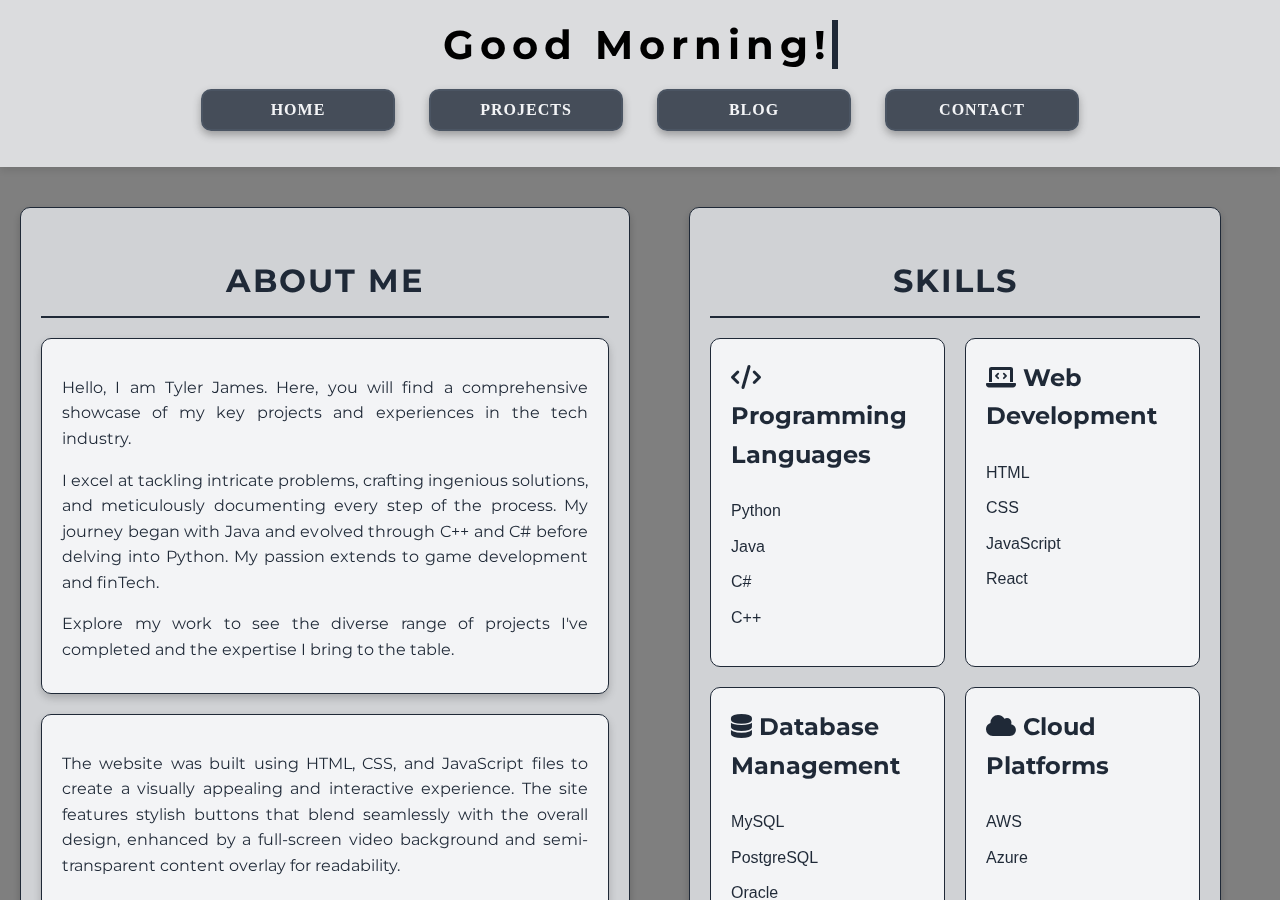
==== index.html @ ed9dc454 "index.html" ====
<!DOCTYPE html>
<html lang="en">
<head>
    <meta charset="UTF-8">
    <meta name="viewport" content="width=device-width, initial-scale=1.0">
    <title>Portfolio</title>
    <link rel="stylesheet" href="styles.css">
    <link href="https://fonts.googleapis.com/css2?family=Montserrat:wght@400;700&display=swap" rel="stylesheet">
    <link rel="stylesheet" href="https://cdnjs.cloudflare.com/ajax/libs/font-awesome/6.0.0-beta3/css/all.min.css">
</head>
<body>
    <div class="video-background">
        <video autoplay muted loop id="bg-video">
            <source src="vecteezy_binary-code-with-numbers-moving-downward-on-screen_2015336.mp4" type="video/mp4">
            Your browser does not support the video tag.
        </video>
    </div>
    <div class="content-overlay">
        <header>
            <div class="overlay">
                <h1 id="welcome-message"></h1>
            </div>
            <nav>
                <ul>
                    <li><a href="index.html">Home</a></li>
                    <li><a href="projects.html">Projects</a></li>
                    <li><a href="blog.html">Blog</a></li>
                    <li><a href="contact.html">Contact</a></li>
                </ul>
            </nav>
        </header>
        <main class="grid-container">
            <section id="about-me">
                <h2>About Me</h2>
                <div class="profile">
                    <div class="bio">
                        <p>Hello, I am Tyler James. Here, you will find a comprehensive showcase of my key projects and experiences in the tech industry.</p>
                        <p>I excel at tackling intricate problems, crafting ingenious solutions, and meticulously documenting every step of the process. My journey began with Java and evolved through C++ and C# before delving into Python. My passion extends to game development and finTech.</p>
                        <p>Explore my work to see the diverse range of projects I've completed and the expertise I bring to the table.</p>
                    </div>
                    <div class="bio">
                        <p> The website was built using HTML, CSS, and JavaScript files to create a visually appealing and interactive experience.
                            The site features stylish buttons that blend seamlessly with the overall design,
                            enhanced by a full-screen video background and semi-transparent content overlay for readability.</p>
                        <p> It includes a structured grid layout for organizing the main content,
                            which is enriched with sections such as skills, projects, and blog articles,
                            all styled with shadows, padding, and rounded corners for a polished look.</p>
                        <p> Additionally, animations like smooth fade-ins and a typing effect for the welcome message add dynamic visual interest.</p>
                    </div>
                </div>
            </section>
            <section id="skills">
                <h2>Skills</h2>
                <div class="skills-container">
                    <div class="skill">
                        <h3><i class="fas fa-code"></i> Programming Languages</h3>
                        <ul>
                            <li>Python</li>
                            <li>Java</li>
                            <li>C#</li>
                            <li>C++</li>
                        </ul>
                    </div>
                    <div class="skill">
                        <h3><i class="fas fa-laptop-code"></i> Web Development</h3>
                        <ul>
                            <li>HTML</li>
                            <li>CSS</li>
                            <li>JavaScript</li>
                            <li>React</li>
                        </ul>
                    </div>
                    <div class="skill">
                        <h3><i class="fas fa-database"></i> Database Management</h3>
                        <ul>
                            <li>MySQL</li>
                            <li>PostgreSQL</li>
                            <li>Oracle</li>
                            <li>MongoDB</li>
                        </ul>
                    </div>
                    <div class="skill">
                        <h3><i class="fas fa-cloud"></i> Cloud Platforms</h3>
                        <ul>
                            <li>AWS</li>
                            <li>Azure</li>
                        </ul>
                    </div>
                    <div class="skill">
                        <h3><i class="fas fa-code-branch"></i> Version Control</h3>
                        <ul>
                            <li>Git</li>
                            <li>GitHub</li>
                        </ul>
                    </div>
                    <div class="skill">
                        <h3><i class="fas fa-tools"></i> Other Skills</h3>
                        <ul>
                            <li>Microsoft Office: Excel, PowerPoint, Word, Access</li>
                            <li>Soft Skills: Team Leadership, Communication, Problem-Solving</li>
                            <li>Project Management: Agile, Scrum</li>
                        </ul>
                    </div>
                </div>
            </section>
        </main>
        <footer>
            <p>&copy; 2024</p>
        </footer>
    </div>
    <script src="script.js"></script>
</body>
</html>
---- styles.css ----
/* General Styles */
body, html {
    margin: 0;
    padding: 0;
    height: 100%;
    overflow: hidden; /* Prevent scrolling */
}

/* Video Background Styles */
.video-background {
    position: fixed;
    top: 0;
    left: 0;
    width: 100%;
    height: 100%;
    overflow: hidden;
    z-index: -1;
}

#bg-video {
    position: absolute;
    top: 50%;
    left: 50%;
    min-width: 100%;
    min-height: 100%;
    width: auto;
    height: auto;
    z-index: -1;
    transform: translate(-50%, -50%);
}

/* Content Overlay Styles */
.content-overlay {
    position: relative;
    z-index: 1;
    width: 100%;
    height: 100%;
    overflow: auto; /* Allow scrolling */
    background: rgba(0, 0, 0, 0.5); /* Semi-transparent background */
    color: #F3F4F6;
}

/* Header and Navigation Styles */
header {
    background: rgba(243, 244, 246, 0.8); /* Light gray with transparency */
    color: #2563EB;
    padding: 20px;
    text-align: center;
    box-shadow: 0 4px 8px rgba(0, 0, 0, 0.1); /* Add shadow to header */
}

/* Navigation Styles */
nav ul {
    list-style: none;
    padding: 0;
    text-align: center;
}

nav li {
    display: inline; /* Display items inline to form a row */
    margin: 0 15px;
}

nav a {
    display: inline-block;
    width: 150px; /* Ensure all buttons have the same width */
    color: #F3F4F6; /* Light text for contrast */
    text-decoration: none;
    font-weight: bold;
    transition: color 0.3s, background-color 0.3s, padding 0.3s, box-shadow 0.3s, transform 0.1s, border 0.3s;
    padding: 10px 20px;
    border-radius: 10px;
    background: rgba(31, 41, 55, 0.8); /* Dark gray with transparency */
    box-shadow: 0 4px 8px rgba(0, 0, 0, 0.3); /* Consistent shadow */
    border: 2px solid #4B5563; /* Border to match the site’s color scheme */
    text-transform: uppercase; /* Add uppercase text */
    letter-spacing: 1px; /* Add letter spacing */
}

nav a:hover {
    text-decoration: none;
    color: #F3F4F6; /* Light text for consistency */
    background-color: #1F2937; /* Darker background on hover */
    border: 2px solid white; /* Bright border on hover */
    box-shadow: 0 0 10px black; /* Bright glow on hover */
}

nav a:active {
    transform: translateY(4px);
    box-shadow: 0 4px 10px rgba(0, 0, 0, 0.5);
    background-color: grey; /* Highlight background on active */
    color: #1F2937; /* Dark text on active state */
}




/* Main Content Styles */
main.grid-container {
    display: grid;
    grid-template-columns: 1fr 1fr;
    gap: 20px;
    padding: 20px;
    animation: fadeIn 2s ease-in-out;
}

/* Section Styles */
section {
    margin-bottom: 40px;
    text-align: center;
    animation: fadeInUp 1.5s ease-in-out;
    box-shadow: 0 4px 8px rgba(0, 0, 0, 0.1); /* Add shadow to sections */
    background: rgba(243, 244, 246, 0.8); /* Light gray with transparency */
    padding: 20px;
    border-radius: 10px;
}

/* General h2 Styles */
h2 {
    font-family: 'Montserrat', sans-serif; /* Use the same modern font */
    font-size: 2em;
    text-transform: uppercase;
    letter-spacing: 2px;
    color: #1F2937; /* Blue text */
    text-shadow: none; /* Remove text shadow for readability */
    padding-bottom: 10px;
    border-bottom: 2px solid #1F2937;
    animation: fadeInUp 1.5s ease-in-out; /* Retain existing fade-in effect */
}

/* Skills Section */
#skills {
    background: rgba(229, 231, 235, 0.8); /* Lighter gray with transparency */
    border: 1px solid #1F2937;
    border-radius: 10px;
    padding: 20px;
    margin: 20px auto;
    max-width: 1200px;
    box-shadow: 0 4px 8px rgba(0, 0, 0, 0.2);
    text-align: center;
    color: #1F2937;
    font-family: 'Montserrat', sans-serif;
    line-height: 1.6;
}

#skills h2 {
    font-size: 2em;
    text-transform: uppercase;
    letter-spacing: 2px;
    color: #1F2937;
    text-shadow: none; /* Remove text shadow for readability */
    padding-bottom: 10px;
    border-bottom: 2px solid #1F2937;
    margin-bottom: 20px;
}

.skills-container {
    display: grid;
    grid-template-columns: repeat(auto-fill, minmax(200px, 1fr));
    gap: 20px;
    padding-bottom: 20px;
}

.skill {
    background: rgba(243, 244, 246, 1); /* Fully opaque */
    border: 1px solid #1F2937;
    border-radius: 10px;
    padding: 20px;
    transition: transform 0.3s, background-color 0.3s, box-shadow 0.3s;
    text-align: left;
}

.skill:hover {
    transform: scale(1.05);
    background-color: rgba(229, 231, 235, 1); /* Fully opaque on hover */
    box-shadow: 0 0 10px #1F2937; /* Teal glow */
}

.skill h3 {
    margin-top: 0;
    color: #1F2937; /* Teal highlight */
    font-size: 1.5em;
    text-shadow: none; /* Remove text shadow for readability */
}

.skill ul {
    list-style-type: none;
    padding: 0;
}

.skill li {
    margin: 10px 0;
    color: #1F2937;
    font-family: 'Roboto', sans-serif;
}

/* Project Effects */
.project {
    background: rgba(243, 244, 246, 1); /* Fully opaque */
    border: 1px solid #1F2937;
    border-radius: 5px;
    padding: 10px;
    margin: 10px auto; /* Center horizontally */
    transition: transform 0.3s, background-color 0.3s, box-shadow 0.3s;
    max-width: 80%; /* Limit width to prevent overflow */
    box-sizing: border-box; /* Ensures padding is included in width */
    overflow: hidden; /* Prevents content from spilling out */
    position: relative; /* Ensures it stays within the layout */
    box-shadow: 0 4px 8px rgba(0, 0, 0, 0.1); /* Add shadow to project cards */
    color: #1F2937;
}

.project:hover {
    transform: scale(1.05);
    background-color: rgba(229, 231, 235, 1); /* Fully opaque on hover */
    box-shadow: 0 0 10px #1F2937; /* Amber glow */
}
.project:active {
    transform: scale(1.05);
    background-color: rgba(229, 231, 235, 1); /* Fully opaque on hover */
    box-shadow: 0 0 10px #1F2937; /* Amber glow */
    color: white;
}
.project h3 {
    margin-top: 0;
    color: #1F2937; /* Teal highlight */
    text-shadow: none; /* Remove text shadow for readability */
    animation: textGlow 2s infinite alternate;
}

/* Blog Section */
#blog {
    background: rgba(229, 231, 235, 0.8); /* Lighter gray with transparency */
    padding: 20px;
    border-radius: 5px;
    margin-top: 20px;
    max-height: 80vh;
    overflow-y: auto;
    padding-bottom: 20px; /* Ensure full visibility of content */
}

article {
    background: rgba(243, 244, 246, 1); /* Fully opaque */
    border: 1px solid #1F2937;
    border-radius: 5px;
    padding: 20px;
    margin-bottom: 20px;
    transition: background-color 0.3s, box-shadow 0.3s;
    box-shadow: 0 4px 8px rgba(0, 0, 0, 0.1); /* Add shadow to articles */
}

article:hover {
    background-color: rgba(229, 231, 235, 1); /* Fully opaque on hover */
    box-shadow: 0 0 10px #1F2937; /* Teal glow */
}

article h3 {
    margin: 0;
    font-size: 1.5em;
    color: #1F2937; /* Increased contrast */
    text-shadow: none; /* Remove text shadow for readability */
    animation: none; /* Remove glow animation for readability */
}

.read-more {
    color: #2563EB;
    text-decoration: none;
    font-weight: bold;
}

.read-more:hover {
    text-decoration: underline;
    color: #1E3A8A;
}

/* Contact Section */
#contact {
    max-height: 80vh;
    overflow-y: auto;
    padding-bottom: 20px; /* Ensure full visibility of content */
}

/* Footer Styles */
footer {
    background: rgba(243, 244, 246, 0.8); /* Light gray with transparency */
    color: #1F2937;
    text-align: center;
    padding: 10px;
    position: fixed;
    width: 100%;
    bottom: 0;
    opacity: 0;
}

a {
    color: #1F2937;
    text-decoration: none;
    transition: color 0.3s;
}

a:hover {
    text-decoration: underline;
    text-decoration-color: #1F2937;
    color: #1F2937;
}
a:active {
    text-decoration: underline;
    text-decoration-color: black;
    color: white;
}

/* About Me Section Styles */
#about-me {
    background: rgba(229, 231, 235, 0.8); /* Lighter gray with transparency */
    border: 1px solid #1F2937;
    border-radius: 10px;
    padding: 20px;
    margin: 20px auto;
    max-width: 900px;
    box-shadow: 0 4px 8px rgba(0, 0, 0, 0.2);
    text-align: center;
    color: #1F2937;
    font-family: 'Montserrat', sans-serif;
    line-height: 1.6;
}

#about-me h2 {
    font-size: 2em;
    text-transform: uppercase;
    letter-spacing: 2px;
    color: #1F2937;
    text-shadow: none; /* Remove text shadow for readability */
    padding-bottom: 10px;
    border-bottom: 2px solid #1F2937;
    margin-bottom: 20px;
}

.bio {
    background: rgba(243, 244, 246, 1); /* Fully opaque */
    border: 1px solid #1F2937;
    border-radius: 10px;
    padding: 20px;
    margin: 20px auto;
    box-shadow: 0 4px 8px rgba(0, 0, 0, 0.2);
    text-align: left;
    color: #1F2937;
    font-family: 'Montserrat', sans-serif;
    line-height: 1.6;
}

.bio p {
    margin-bottom: 10px;
    text-align: justify;
}

.bio h3 {
    color: #1F2937;
    font-size: 1.5em;
    margin-bottom: 10px;
}

/* Animations */
@keyframes fadeIn {
    from { opacity: 0; }
    to { opacity: 1; }
}

@keyframes fadeInUp {
    from {
        opacity: 0;
        transform: translateY(20px);
    }
    to {
        opacity: 1;
        transform: translateY(0);
    }
}

@keyframes textGlow {
    from {
        text-shadow: none; /* Remove text shadow for readability */
    }
    to {
        text-shadow: none; /* Remove text shadow for readability */
    }
}

/* Typing Effect for Welcome Message */
@keyframes typing {
    from { width: 0; }
    to { width: 100%; }
}

@keyframes blink-caret {
    from, to { border-color: transparent; }
    50% { border-color: #1F2937; }
}

/* Center the welcome message at the top */
header {
    background: rgba(243, 244, 246, 0.8); /* Light gray with transparency */
    color: black;
    padding: 20px;
    text-align: center;
    box-shadow: 0 4px 8px rgba(0, 0, 0, 0.1); /* Add shadow to header */
}

#welcome-message {
    margin: 0;
    font-size: 2.5em;
    overflow: hidden;
    border-right: .15em solid #1F2937;
    white-space: nowrap;
    letter-spacing: .15em;
    animation:
        typing 3.5s steps(40, end),
        blink-caret .75s step-end infinite;
    animation-fill-mode: forwards;
    font-family: 'Montserrat', sans-serif; /* Updated font family */
    display: inline-block; /* Ensure it's inline and centered */
}

#welcome-message.typing-done {
    border-right: none; /* Remove caret after typing */
}
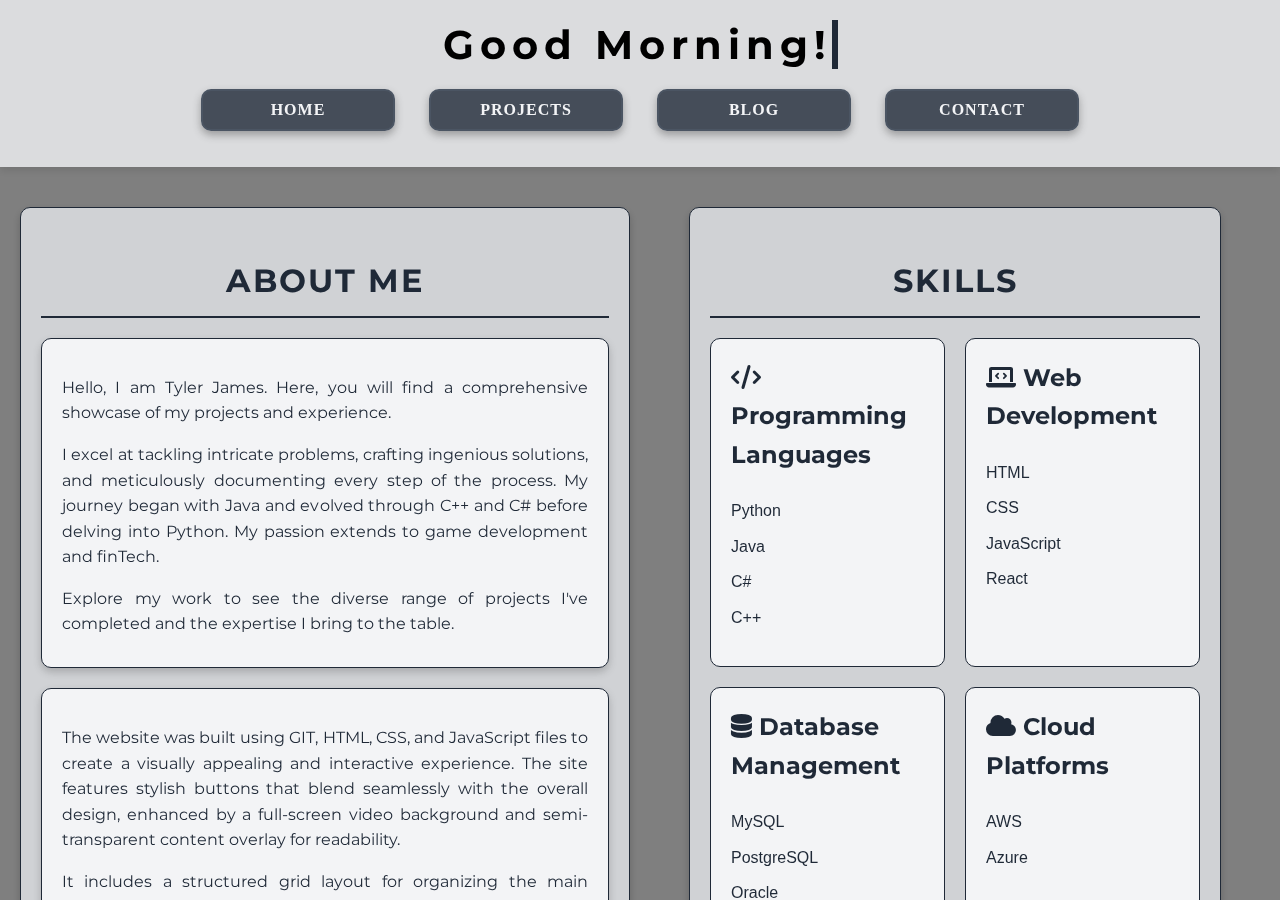
==== commit 41df9a23: "index.html" ====
--- a/index.html
+++ b/index.html
@@ -34,18 +34,18 @@
                 <h2>About Me</h2>
                 <div class="profile">
                     <div class="bio">
-                        <p>Hello, I am Tyler James. Here, you will find a comprehensive showcase of my key projects and experiences in the tech industry.</p>
+                        <p>Hello, I am Tyler James. Here, you will find a comprehensive showcase of my projects and experience.</p>
                         <p>I excel at tackling intricate problems, crafting ingenious solutions, and meticulously documenting every step of the process. My journey began with Java and evolved through C++ and C# before delving into Python. My passion extends to game development and finTech.</p>
                         <p>Explore my work to see the diverse range of projects I've completed and the expertise I bring to the table.</p>
                     </div>
                     <div class="bio">
-                        <p> The website was built using HTML, CSS, and JavaScript files to create a visually appealing and interactive experience.
+                        <p> The website was built using GIT, HTML, CSS, and JavaScript files to create a visually appealing and interactive experience.
                             The site features stylish buttons that blend seamlessly with the overall design,
                             enhanced by a full-screen video background and semi-transparent content overlay for readability.</p>
                         <p> It includes a structured grid layout for organizing the main content,
                             which is enriched with sections such as skills, projects, and blog articles,
                             all styled with shadows, padding, and rounded corners for a polished look.</p>
-                        <p> Additionally, animations like smooth fade-ins and a typing effect for the welcome message add dynamic visual interest.</p>
+                        <p> Additionally, animations like smooth fade-ins and a typing effect for the welcome message add dynamic visual interest. The site also offers compatibility with all platforms and Text-To-Speech.</p>
                     </div>
                 </div>
             </section>
--- a/styles.css
+++ b/styles.css
@@ -1,9 +1,38 @@
-/* General Styles */
+/* Existing CSS */
 body, html {
     margin: 0;
     padding: 0;
     height: 100%;
-    overflow: hidden; /* Prevent scrolling */
+    overflow: hidden;
+}
+
+/* Media queries for responsive design */
+@media (max-width: 599px) {
+    nav ul {
+        display: flex;
+        flex-direction: column;
+        align-items: center;
+    }
+
+    main.grid-container {
+        grid-template-columns: 1fr;
+    }
+
+    section {
+        margin-bottom: 20px;
+    }
+
+    .skills-container, .project, .bio {
+        grid-template-columns: 1fr;
+        margin: 10px auto;
+        padding: 15px;
+    }
+}
+
+/* Responsive images and videos */
+img, video {
+    max-width: 100%;
+    height: auto;
 }
 
 /* Video Background Styles */
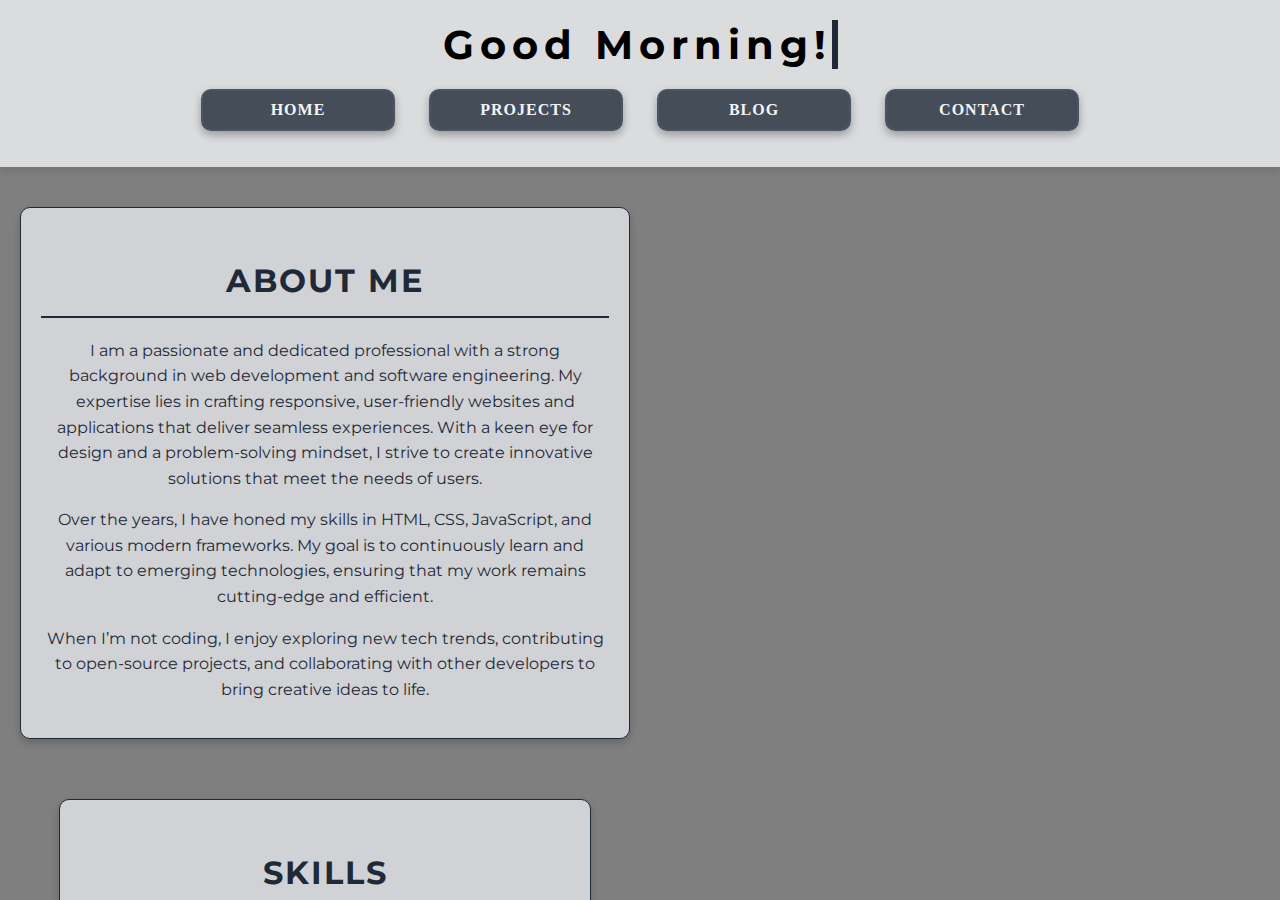
==== commit 10c218c7: "index.html" ====
--- a/index.html
+++ b/index.html
@@ -1,113 +1,132 @@
 <!DOCTYPE html>
 <html lang="en">
 <head>
-    <meta charset="UTF-8">
-    <meta name="viewport" content="width=device-width, initial-scale=1.0">
-    <title>Portfolio</title>
-    <link rel="stylesheet" href="styles.css">
-    <link href="https://fonts.googleapis.com/css2?family=Montserrat:wght@400;700&display=swap" rel="stylesheet">
-    <link rel="stylesheet" href="https://cdnjs.cloudflare.com/ajax/libs/font-awesome/6.0.0-beta3/css/all.min.css">
+  <meta charset="UTF-8">
+  <meta name="viewport" content="width=device-width, initial-scale=1.0">
+  <title>Portfolio</title>
+  <link rel="stylesheet" href="styles.css">
+  <link href="https://fonts.googleapis.com/css2?family=Montserrat:wght@400;700&display=swap" rel="stylesheet">
+  <link rel="stylesheet" href="https://cdnjs.cloudflare.com/ajax/libs/font-awesome/6.0.0-beta3/css/all.min.css">
 </head>
 <body>
-    <div class="video-background">
-        <video autoplay muted loop id="bg-video">
-            <source src="vecteezy_binary-code-with-numbers-moving-downward-on-screen_2015336.mp4" type="video/mp4">
-            Your browser does not support the video tag.
-        </video>
-    </div>
-    <div class="content-overlay">
-        <header>
-            <div class="overlay">
-                <h1 id="welcome-message"></h1>
-            </div>
-            <nav>
-                <ul>
-                    <li><a href="index.html">Home</a></li>
-                    <li><a href="projects.html">Projects</a></li>
-                    <li><a href="blog.html">Blog</a></li>
-                    <li><a href="contact.html">Contact</a></li>
-                </ul>
-            </nav>
-        </header>
-        <main class="grid-container">
-            <section id="about-me">
-                <h2>About Me</h2>
-                <div class="profile">
-                    <div class="bio">
-                        <p>Hello, I am Tyler James. Here, you will find a comprehensive showcase of my projects and experience.</p>
-                        <p>I excel at tackling intricate problems, crafting ingenious solutions, and meticulously documenting every step of the process. My journey began with Java and evolved through C++ and C# before delving into Python. My passion extends to game development and finTech.</p>
-                        <p>Explore my work to see the diverse range of projects I've completed and the expertise I bring to the table.</p>
-                    </div>
-                    <div class="bio">
-                        <p> The website was built using GIT, HTML, CSS, and JavaScript files to create a visually appealing and interactive experience.
-                            The site features stylish buttons that blend seamlessly with the overall design,
-                            enhanced by a full-screen video background and semi-transparent content overlay for readability.</p>
-                        <p> It includes a structured grid layout for organizing the main content,
-                            which is enriched with sections such as skills, projects, and blog articles,
-                            all styled with shadows, padding, and rounded corners for a polished look.</p>
-                        <p> Additionally, animations like smooth fade-ins and a typing effect for the welcome message add dynamic visual interest. The site also offers compatibility with all platforms and Text-To-Speech.</p>
-                    </div>
-                </div>
-            </section>
-            <section id="skills">
-                <h2>Skills</h2>
-                <div class="skills-container">
-                    <div class="skill">
-                        <h3><i class="fas fa-code"></i> Programming Languages</h3>
-                        <ul>
-                            <li>Python</li>
-                            <li>Java</li>
-                            <li>C#</li>
-                            <li>C++</li>
-                        </ul>
-                    </div>
-                    <div class="skill">
-                        <h3><i class="fas fa-laptop-code"></i> Web Development</h3>
-                        <ul>
-                            <li>HTML</li>
-                            <li>CSS</li>
-                            <li>JavaScript</li>
-                            <li>React</li>
-                        </ul>
-                    </div>
-                    <div class="skill">
-                        <h3><i class="fas fa-database"></i> Database Management</h3>
-                        <ul>
-                            <li>MySQL</li>
-                            <li>PostgreSQL</li>
-                            <li>Oracle</li>
-                            <li>MongoDB</li>
-                        </ul>
-                    </div>
-                    <div class="skill">
-                        <h3><i class="fas fa-cloud"></i> Cloud Platforms</h3>
-                        <ul>
-                            <li>AWS</li>
-                            <li>Azure</li>
-                        </ul>
-                    </div>
-                    <div class="skill">
-                        <h3><i class="fas fa-code-branch"></i> Version Control</h3>
-                        <ul>
-                            <li>Git</li>
-                            <li>GitHub</li>
-                        </ul>
-                    </div>
-                    <div class="skill">
-                        <h3><i class="fas fa-tools"></i> Other Skills</h3>
-                        <ul>
-                            <li>Microsoft Office: Excel, PowerPoint, Word, Access</li>
-                            <li>Soft Skills: Team Leadership, Communication, Problem-Solving</li>
-                            <li>Project Management: Agile, Scrum</li>
-                        </ul>
-                    </div>
-                </div>
-            </section>
-        </main>
-        <footer>
-            <p>&copy; 2024</p>
-        </footer>
-    </div>
-    <script src="script.js"></script>
+  <div class="content-overlay">
+    <header>
+      <h1 id="welcome-message">Welcome to my Portfolio</h1>
+      <nav>
+        <ul>
+          <li><a href="index.html">Home</a></li>
+          <li><a href="projects.html">Projects</a></li>
+          <li><a href="blog.html">Blog</a></li>
+          <li><a href="contact.html">Contact</a></li>
+        </ul>
+      </nav>
+    </header>
+    <main class="grid-container">
+      <section id="about-me" class="content-section">
+          <h2>About Me</h2>
+          <p>
+              I am a passionate and dedicated professional with a strong background in web development and software engineering.
+              My expertise lies in crafting responsive, user-friendly websites and applications that deliver seamless experiences.
+              With a keen eye for design and a problem-solving mindset, I strive to create innovative solutions that meet the needs of users.
+          </p>
+          <p>
+              Over the years, I have honed my skills in HTML, CSS, JavaScript, and various modern frameworks.
+              My goal is to continuously learn and adapt to emerging technologies, ensuring that my work remains cutting-edge and efficient.
+          </p>
+          <p>
+              When I’m not coding, I enjoy exploring new tech trends, contributing to open-source projects, and collaborating with other developers to bring creative ideas to life.
+          </p>
+      </section>
+
+      <div class="section-divider"></div>  <!-- Orange divider -->
+
+      <section id="skills" class="content-section">
+        <h2>Skills</h2>
+        <div class="skills-container">
+          <!-- Programming Languages -->
+          <div class="skill">
+            <h3><i class="fas fa-code"></i> Programming Languages</h3>
+            <ul>
+              <li>Python</li>
+              <li>Java</li>
+              <li>C#</li>
+              <li>C++</li>
+              <li>GML</li>
+            </ul>
+          </div>
+
+          <!-- Web Development -->
+          <div class="skill">
+            <h3><i class="fas fa-laptop-code"></i> Web Development</h3>
+            <ul>
+              <li>HTML</li>
+              <li>CSS</li>
+              <li>JavaScript</li>
+            </ul>
+          </div>
+
+          <!-- Database Management -->
+          <div class="skill">
+            <h3><i class="fas fa-database"></i> Database Management</h3>
+            <ul>
+              <li>MySQL</li>
+              <li>Sqlite</li>
+              <li>Oracle</li>
+              <li>SQLDeveloper</li>
+            </ul>
+          </div>
+
+          <!-- Cloud Platforms & DevOps -->
+          <div class="skill">
+            <h3><i class="fas fa-cloud"></i> Cloud Platforms & DevOps</h3>
+            <ul>
+              <li>AWS (Amazon Web Services)</li>
+              <li>Azure (Microsoft Azure)</li>
+              <!-- Add Docker/Kubernetes if applicable -->
+            </ul>
+          </div>
+
+          <!-- Version Control & Collaboration -->
+          <div class="skill">
+            <h3><i class="fas fa-code-branch"></i> Version Control & Collaboration</h3>
+            <ul>
+              <li>Git</li>
+              <li>GitHub</li>
+              <!-- Add GitLab/Bitbucket if applicable -->
+            </ul>
+          </div>
+
+          <!-- Operating Systems & Tools -->
+          <div class="skill">
+            <h3><i class="fas fa-terminal"></i> Operating Systems & Tools</h3>
+            <ul>
+              <li><i class="fab fa-linux"></i> Linux</li>
+              <li><i class="fas fa-terminal"></i> Vim</li>
+              <li><i class="fas fa-terminal"></i> Bash/Shell Scripting</li>
+              <!-- Add other command-line tools if applicable -->
+            </ul>
+          </div>
+
+          <!-- Tools & Other Skills -->
+          <div class="skill">
+            <h3><i class="fas fa-tools"></i> Tools & Other Skills</h3>
+            <ul>
+              <li>Microsoft Office Suite: Excel, PowerPoint, Word, Access</li>
+              <li>Soft Skills: Team Leadership, Communication, Problem-Solving</li>
+            </ul>
+          </div>
+        </div>
+      </section>
+    </main>
+    <footer>
+      <p>&copy; 2024 Tyler James</p>
+      <div class="social-media">
+        <a href="https://www.linkedin.com/in/parsetk" target="_blank"><i class="fab fa-linkedin"></i></a>
+        <a href="https://github.com/ParseTK" target="_blank"><i class="fab fa-github"></i></a>
+        <a href="https://twitter.com/yourprofile" target="_blank"><i class="fab fa-twitter"></i></a>
+      </div>
+    </footer>
+  </div>
+  <script src="script.js"></script>
 </body>
 </html>
--- a/styles.css
+++ b/styles.css
@@ -1,35 +1,110 @@
-/* Existing CSS */
+
+/* Reset default margins and paddings for body and html */
 body, html {
     margin: 0;
     padding: 0;
     height: 100%;
     overflow: hidden;
-}
-
-/* Media queries for responsive design */
-@media (max-width: 599px) {
+    overflow-y: auto;
+    min-height: 100%;
+    display: flex;
+    flex-direction: column;
+}
+
+/* Media queries for mobile devices */
+@media only screen and (max-width: 768px) {
+    /* Reset default margins and paddings for body and html */
+    body, html {
+        margin: 0;
+        padding: 0;
+        min-height: 100%;
+        display: block;
+        overflow-y: auto;
+    }
+
+    /* Ensure content fits within the mobile viewport */
+    .content-overlay {
+        padding: 10px;
+        background: rgba(0, 0, 0, 0.7); /* Slightly darker background for better contrast */
+    }
+
+    /* Header and Navigation Styles */
+    header {
+        padding: 10px;
+        font-size: 1.2em;
+    }
+
     nav ul {
         display: flex;
         flex-direction: column;
         align-items: center;
     }
 
+    nav li {
+        margin: 10px 0;
+        width: 100%;  /* Ensure full width for nav items on mobile */
+    }
+
+    nav a {
+        width: auto;
+        padding: 10px 15px;
+        font-size: 1em;
+    }
+
+    /* Main Content Styles */
     main.grid-container {
+        display: flex;
+        flex-direction: column;
+        align-items: center;
+        padding: 10px;
+    }
+
+    section {
+        width: 100%;
+        margin-bottom: 20px;
+    }
+
+    /* Skills Section */
+    .skills-container {
         grid-template-columns: 1fr;
-    }
-
-    section {
-        margin-bottom: 20px;
-    }
-
-    .skills-container, .project, .bio {
-        grid-template-columns: 1fr;
-        margin: 10px auto;
-        padding: 15px;
-    }
-}
-
-/* Responsive images and videos */
+        gap: 10px;
+        margin: 0 auto;
+        padding: 20px 0; /* Adjusted padding to increase space between elements */
+    }
+
+    /* About Me Section Styles */
+    .about-me-section,
+    #about-me,
+    .bio {
+        width: 100%;
+        padding: 10px;
+        margin: 10px 0;
+    }
+
+    /* Blog Section */
+    #blog {
+        max-height: 60vh; /* Adjust max-height for better fit on mobile */
+    }
+
+    article {
+        margin-bottom: 10px;
+        padding: 10px;
+    }
+
+    /* Footer Styles */
+    footer {
+        padding: 10px;
+        font-size: 0.9em;
+    }
+
+    /* Welcome Message */
+    #welcome-message {
+        font-size: 1.5em;
+    }
+}
+
+
+/* Responsive images and videos to fit within their containers */
 img, video {
     max-width: 100%;
     height: auto;
@@ -43,7 +118,7 @@
     width: 100%;
     height: 100%;
     overflow: hidden;
-    z-index: -1;
+    z-index: -1; /* Ensure video background is behind other content */
 }
 
 #bg-video {
@@ -54,25 +129,25 @@
     min-height: 100%;
     width: auto;
     height: auto;
-    z-index: -1;
-    transform: translate(-50%, -50%);
+    z-index: -1; /* Ensure video is behind other content */
+    transform: translate(-50%, -50%); /* Center the video */
 }
 
 /* Content Overlay Styles */
 .content-overlay {
     position: relative;
-    z-index: 1;
+    z-index: 1; /* Ensure content overlay is above the video background */
     width: 100%;
     height: 100%;
     overflow: auto; /* Allow scrolling */
     background: rgba(0, 0, 0, 0.5); /* Semi-transparent background */
-    color: #F3F4F6;
+    color: #F3F4F6; /* Light text color */
 }
 
 /* Header and Navigation Styles */
 header {
     background: rgba(243, 244, 246, 0.8); /* Light gray with transparency */
-    color: #2563EB;
+    color: #2563EB; /* Primary text color */
     padding: 20px;
     text-align: center;
     box-shadow: 0 4px 8px rgba(0, 0, 0, 0.1); /* Add shadow to header */
@@ -115,34 +190,32 @@
 }
 
 nav a:active {
-    transform: translateY(4px);
-    box-shadow: 0 4px 10px rgba(0, 0, 0, 0.5);
+    transform: translateY(4px); /* Move link down slightly on click */
+    box-shadow: 0 4px 10px rgba(0, 0, 0, 0.5); /* Add shadow on active state */
     background-color: grey; /* Highlight background on active */
     color: #1F2937; /* Dark text on active state */
 }
-
-
-
 
 /* Main Content Styles */
 main.grid-container {
     display: grid;
-    grid-template-columns: 1fr 1fr;
+    grid-template-columns: 1fr 1fr; /* Two-column layout for main content */
     gap: 20px;
     padding: 20px;
-    animation: fadeIn 2s ease-in-out;
+    animation: fadeIn 2s ease-in-out; /* Fade-in animation */
 }
 
 /* Section Styles */
 section {
     margin-bottom: 40px;
     text-align: center;
-    animation: fadeInUp 1.5s ease-in-out;
+    animation: fadeInUp 1.5s ease-in-out; /* Fade-in-up animation */
     box-shadow: 0 4px 8px rgba(0, 0, 0, 0.1); /* Add shadow to sections */
     background: rgba(243, 244, 246, 0.8); /* Light gray with transparency */
     padding: 20px;
     border-radius: 10px;
 }
+
 
 /* General h2 Styles */
 h2 {
@@ -150,7 +223,7 @@
     font-size: 2em;
     text-transform: uppercase;
     letter-spacing: 2px;
-    color: #1F2937; /* Blue text */
+    color: #1F2937; /* Primary text color */
     text-shadow: none; /* Remove text shadow for readability */
     padding-bottom: 10px;
     border-bottom: 2px solid #1F2937;
@@ -167,7 +240,7 @@
     max-width: 1200px;
     box-shadow: 0 4px 8px rgba(0, 0, 0, 0.2);
     text-align: center;
-    color: #1F2937;
+    color: #1F2937; /* Primary text color */
     font-family: 'Montserrat', sans-serif;
     line-height: 1.6;
 }
@@ -200,7 +273,7 @@
 }
 
 .skill:hover {
-    transform: scale(1.05);
+    transform: scale(1.05); /* Scale up on hover */
     background-color: rgba(229, 231, 235, 1); /* Fully opaque on hover */
     box-shadow: 0 0 10px #1F2937; /* Teal glow */
 }
@@ -240,21 +313,23 @@
 }
 
 .project:hover {
-    transform: scale(1.05);
+    transform: scale(1.05); /* Scale up on hover */
     background-color: rgba(229, 231, 235, 1); /* Fully opaque on hover */
     box-shadow: 0 0 10px #1F2937; /* Amber glow */
 }
+
 .project:active {
-    transform: scale(1.05);
-    background-color: rgba(229, 231, 235, 1); /* Fully opaque on hover */
+    transform: scale(1.05); /* Scale up on active state */
+    background-color: rgba(229, 231, 235, 1); /* Fully opaque on active */
     box-shadow: 0 0 10px #1F2937; /* Amber glow */
-    color: white;
-}
+    color: white; /* Change text color on active */
+}
+
 .project h3 {
     margin-top: 0;
     color: #1F2937; /* Teal highlight */
     text-shadow: none; /* Remove text shadow for readability */
-    animation: textGlow 2s infinite alternate;
+    animation: textGlow 2s infinite alternate; /* Glow animation */
 }
 
 /* Blog Section */
@@ -265,7 +340,6 @@
     margin-top: 20px;
     max-height: 80vh;
     overflow-y: auto;
-    padding-bottom: 20px; /* Ensure full visibility of content */
 }
 
 article {
@@ -332,6 +406,7 @@
     text-decoration-color: #1F2937;
     color: #1F2937;
 }
+
 a:active {
     text-decoration: underline;
     text-decoration-color: black;
@@ -339,6 +414,22 @@
 }
 
 /* About Me Section Styles */
+.about-me-section {
+    padding: 20px;
+    text-align: center; /* Center the content */
+    margin-bottom: 20px;
+    background: rgba(229, 231, 235, 0.8); /* Lighter gray with transparency */
+    border: 1px solid #1F2937;
+    border-radius: 10px;
+    padding: 20px;
+    margin: 20px auto;
+    max-width: 900px;
+    box-shadow: 0 4px 8px rgba(0, 0, 0, 0.2);
+    color: #1F2937;
+    font-family: 'Montserrat', sans-serif;
+    line-height: 1.6;
+}
+
 #about-me {
     background: rgba(229, 231, 235, 0.8); /* Lighter gray with transparency */
     border: 1px solid #1F2937;
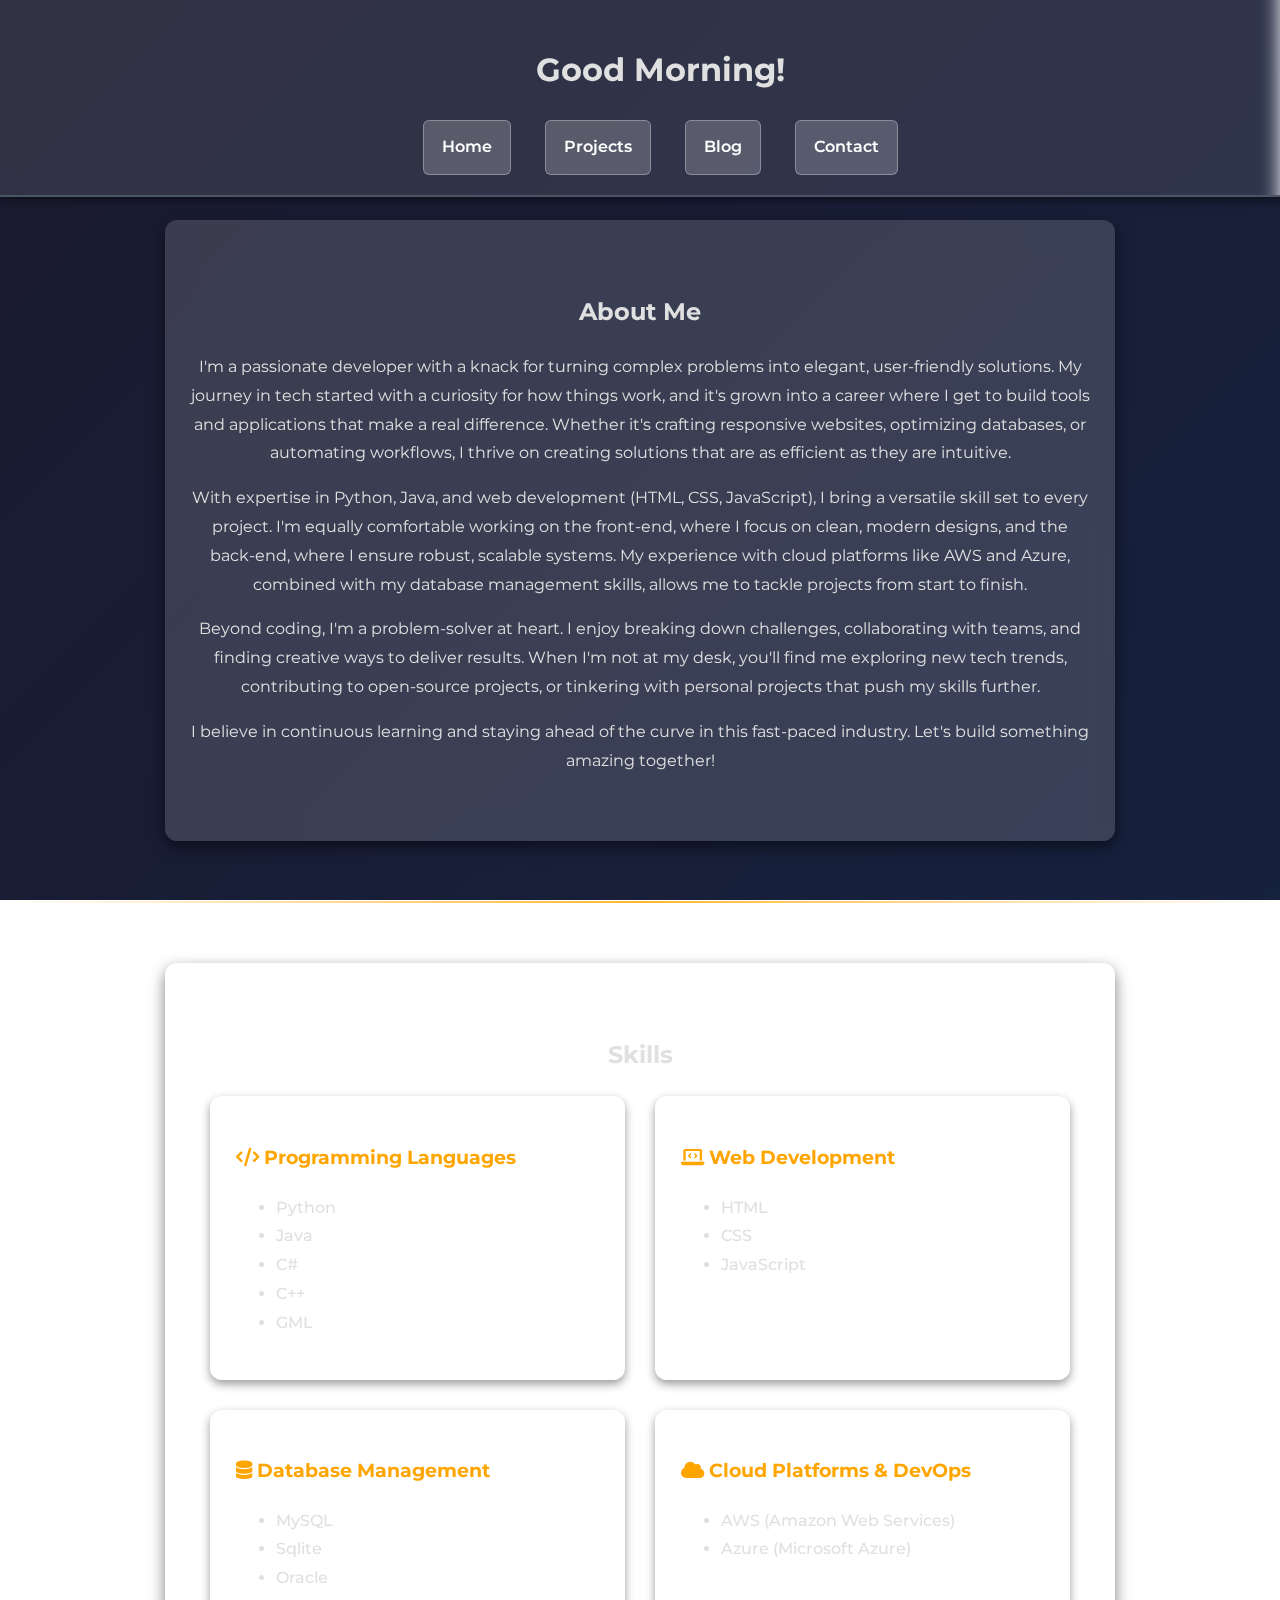
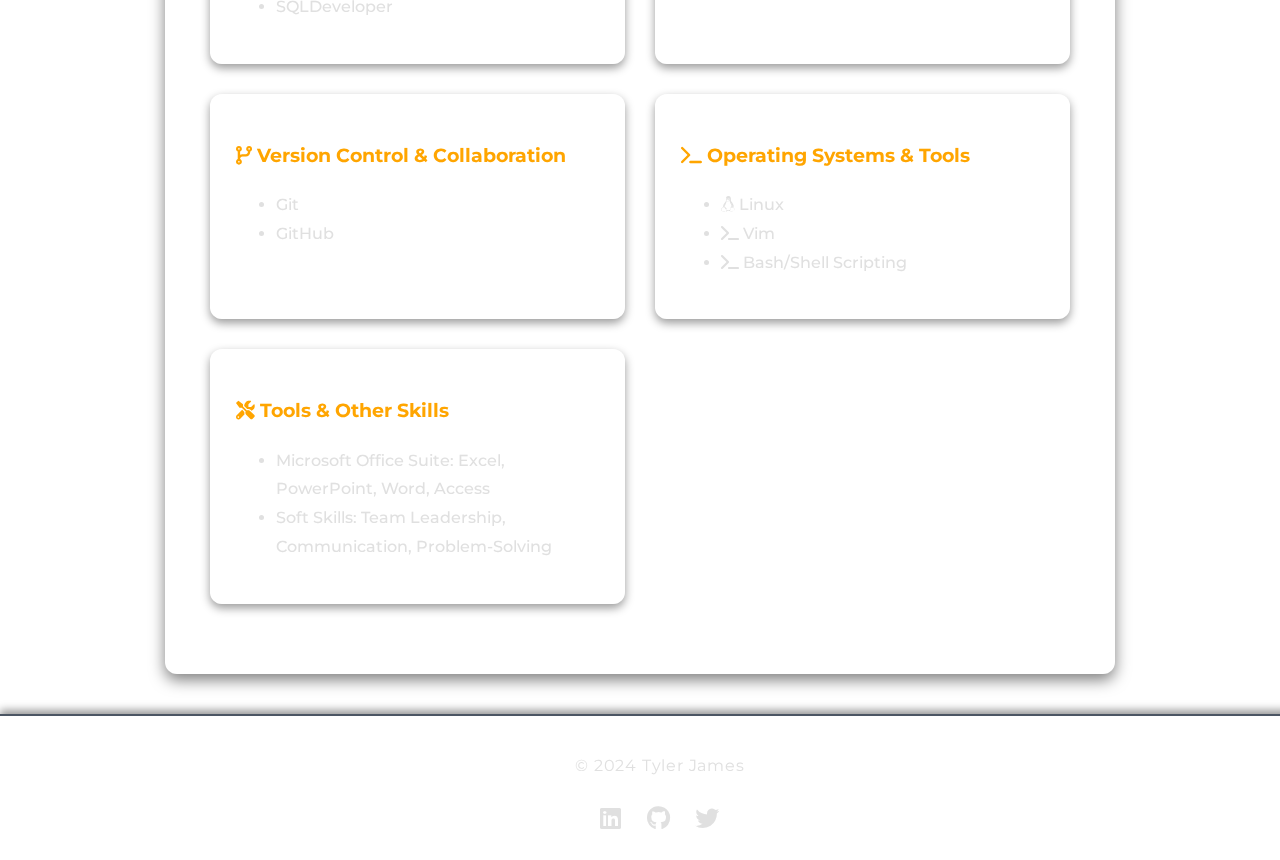
==== commit 9904d895: "index.html" ====
--- a/index.html
+++ b/index.html
@@ -1,15 +1,22 @@
 <!DOCTYPE html>
 <html lang="en">
 <head>
+  <!-- === METADATA === -->
   <meta charset="UTF-8">
   <meta name="viewport" content="width=device-width, initial-scale=1.0">
   <title>Portfolio</title>
+
+  <!-- === STYLES & FONTS === -->
   <link rel="stylesheet" href="styles.css">
   <link href="https://fonts.googleapis.com/css2?family=Montserrat:wght@400;700&display=swap" rel="stylesheet">
   <link rel="stylesheet" href="https://cdnjs.cloudflare.com/ajax/libs/font-awesome/6.0.0-beta3/css/all.min.css">
 </head>
+
 <body>
+  <!-- ██████ PAGE CONTAINER ██████ -->
   <div class="content-overlay">
+
+    <!-- 〓〓〓 HEADER & NAVIGATION 〓〓〓 -->
     <header>
       <h1 id="welcome-message">Welcome to my Portfolio</h1>
       <nav>
@@ -21,29 +28,31 @@
         </ul>
       </nav>
     </header>
+
+    <!-- ✧✧✧ MAIN CONTENT ✧✧✧ -->
     <main class="grid-container">
+
+      <!-- ༺ ABOUT ME SECTION ༻ -->
       <section id="about-me" class="content-section">
-          <h2>About Me</h2>
-          <p>
-              I am a passionate and dedicated professional with a strong background in web development and software engineering.
-              My expertise lies in crafting responsive, user-friendly websites and applications that deliver seamless experiences.
-              With a keen eye for design and a problem-solving mindset, I strive to create innovative solutions that meet the needs of users.
-          </p>
-          <p>
-              Over the years, I have honed my skills in HTML, CSS, JavaScript, and various modern frameworks.
-              My goal is to continuously learn and adapt to emerging technologies, ensuring that my work remains cutting-edge and efficient.
-          </p>
-          <p>
-              When I’m not coding, I enjoy exploring new tech trends, contributing to open-source projects, and collaborating with other developers to bring creative ideas to life.
-          </p>
+        <h2>About Me</h2>
+        <!-- ༄ Biography Paragraphs ༄ -->
+        <p>I'm a passionate developer with a knack for turning complex problems into elegant, user-friendly solutions. My journey in tech started with a curiosity for how things work, and it's grown into a career where I get to build tools and applications that make a real difference. Whether it's crafting responsive websites, optimizing databases, or automating workflows, I thrive on creating solutions that are as efficient as they are intuitive.</p>
+        <p>With expertise in Python, Java, and web development (HTML, CSS, JavaScript), I bring a versatile skill set to every project. I'm equally comfortable working on the front-end, where I focus on clean, modern designs, and the back-end, where I ensure robust, scalable systems. My experience with cloud platforms like AWS and Azure, combined with my database management skills, allows me to tackle projects from start to finish.</p>
+        <p>Beyond coding, I'm a problem-solver at heart. I enjoy breaking down challenges, collaborating with teams, and finding creative ways to deliver results. When I'm not at my desk, you'll find me exploring new tech trends, contributing to open-source projects, or tinkering with personal projects that push my skills further.</p>
+        <p>I believe in continuous learning and staying ahead of the curve in this fast-paced industry. Let's build something amazing together!</p>
       </section>
 
-      <div class="section-divider"></div>  <!-- Orange divider -->
+      <!-- ✧ ORANGE DIVIDER ✧ -->
+      <div class="section-divider"></div>
 
+      <!-- ༺ SKILLS SECTION ༻ -->
       <section id="skills" class="content-section">
         <h2>Skills</h2>
+
+        <!-- ༄ SKILLS CONTAINER ༄ -->
         <div class="skills-container">
-          <!-- Programming Languages -->
+
+          <!-- ✦ SKILL CARD 1 ✦ -->
           <div class="skill">
             <h3><i class="fas fa-code"></i> Programming Languages</h3>
             <ul>
@@ -55,7 +64,7 @@
             </ul>
           </div>
 
-          <!-- Web Development -->
+          <!-- ✦ SKILL CARD 2 ✦ -->
           <div class="skill">
             <h3><i class="fas fa-laptop-code"></i> Web Development</h3>
             <ul>
@@ -65,7 +74,7 @@
             </ul>
           </div>
 
-          <!-- Database Management -->
+          <!-- ✦ SKILL CARD 3 ✦ -->
           <div class="skill">
             <h3><i class="fas fa-database"></i> Database Management</h3>
             <ul>
@@ -76,38 +85,35 @@
             </ul>
           </div>
 
-          <!-- Cloud Platforms & DevOps -->
+          <!-- ✦ SKILL CARD 4 ✦ -->
           <div class="skill">
             <h3><i class="fas fa-cloud"></i> Cloud Platforms & DevOps</h3>
             <ul>
               <li>AWS (Amazon Web Services)</li>
               <li>Azure (Microsoft Azure)</li>
-              <!-- Add Docker/Kubernetes if applicable -->
             </ul>
           </div>
 
-          <!-- Version Control & Collaboration -->
+          <!-- ✦ SKILL CARD 5 ✦ -->
           <div class="skill">
             <h3><i class="fas fa-code-branch"></i> Version Control & Collaboration</h3>
             <ul>
               <li>Git</li>
               <li>GitHub</li>
-              <!-- Add GitLab/Bitbucket if applicable -->
             </ul>
           </div>
 
-          <!-- Operating Systems & Tools -->
+          <!-- ✦ SKILL CARD 6 ✦ -->
           <div class="skill">
             <h3><i class="fas fa-terminal"></i> Operating Systems & Tools</h3>
             <ul>
               <li><i class="fab fa-linux"></i> Linux</li>
               <li><i class="fas fa-terminal"></i> Vim</li>
               <li><i class="fas fa-terminal"></i> Bash/Shell Scripting</li>
-              <!-- Add other command-line tools if applicable -->
             </ul>
           </div>
 
-          <!-- Tools & Other Skills -->
+          <!-- ✦ SKILL CARD 7 ✦ -->
           <div class="skill">
             <h3><i class="fas fa-tools"></i> Tools & Other Skills</h3>
             <ul>
@@ -118,6 +124,8 @@
         </div>
       </section>
     </main>
+
+    <!-- ✾✾✾ FOOTER ✾✾✾ -->
     <footer>
       <p>&copy; 2024 Tyler James</p>
       <div class="social-media">
@@ -127,6 +135,8 @@
       </div>
     </footer>
   </div>
+
+  <!-- === SCRIPTS === -->
   <script src="script.js"></script>
 </body>
 </html>
--- a/styles.css
+++ b/styles.css
@@ -1,545 +1,419 @@
-
-/* Reset default margins and paddings for body and html */
-body, html {
+/* =====================================================================
+   General Styles
+===================================================================== */
+html {
+    scroll-behavior: smooth;
+}
+
+body {
+    background: linear-gradient(135deg, #1a1a2e, #16213e);
+    background-attachment: fixed;
+    color: #e0e0e0;
+    font-family: 'Montserrat', sans-serif;
     margin: 0;
     padding: 0;
-    height: 100%;
-    overflow: hidden;
-    overflow-y: auto;
-    min-height: 100%;
     display: flex;
     flex-direction: column;
-}
-
-/* Media queries for mobile devices */
-@media only screen and (max-width: 768px) {
-    /* Reset default margins and paddings for body and html */
-    body, html {
-        margin: 0;
-        padding: 0;
-        min-height: 100%;
-        display: block;
-        overflow-y: auto;
-    }
-
-    /* Ensure content fits within the mobile viewport */
-    .content-overlay {
-        padding: 10px;
-        background: rgba(0, 0, 0, 0.7); /* Slightly darker background for better contrast */
-    }
-
-    /* Header and Navigation Styles */
-    header {
-        padding: 10px;
-        font-size: 1.2em;
-    }
-
-    nav ul {
-        display: flex;
-        flex-direction: column;
-        align-items: center;
-    }
-
-    nav li {
-        margin: 10px 0;
-        width: 100%;  /* Ensure full width for nav items on mobile */
-    }
-
-    nav a {
-        width: auto;
-        padding: 10px 15px;
-        font-size: 1em;
-    }
-
-    /* Main Content Styles */
-    main.grid-container {
-        display: flex;
-        flex-direction: column;
-        align-items: center;
-        padding: 10px;
-    }
-
-    section {
-        width: 100%;
-        margin-bottom: 20px;
-    }
-
-    /* Skills Section */
-    .skills-container {
-        grid-template-columns: 1fr;
-        gap: 10px;
-        margin: 0 auto;
-        padding: 20px 0; /* Adjusted padding to increase space between elements */
-    }
-
-    /* About Me Section Styles */
-    .about-me-section,
-    #about-me,
-    .bio {
-        width: 100%;
-        padding: 10px;
-        margin: 10px 0;
-    }
-
-    /* Blog Section */
-    #blog {
-        max-height: 60vh; /* Adjust max-height for better fit on mobile */
-    }
-
-    article {
-        margin-bottom: 10px;
-        padding: 10px;
-    }
-
-    /* Footer Styles */
-    footer {
-        padding: 10px;
-        font-size: 0.9em;
-    }
-
-    /* Welcome Message */
-    #welcome-message {
-        font-size: 1.5em;
-    }
-}
-
-
-/* Responsive images and videos to fit within their containers */
-img, video {
-    max-width: 100%;
-    height: auto;
-}
-
-/* Video Background Styles */
-.video-background {
+    min-height: 100vh;
+    line-height: 1.8;
+    font-size: 16px;
+}
+
+/* =====================================================================
+   Header and Navigation (Modified Scroll Behavior)
+===================================================================== */
+header {
+    background: rgba(255, 255, 255, 0.1);
+    padding: 20px;
+    text-align: center;
+    border-bottom: 2px solid #4b5563;
     position: fixed;
     top: 0;
-    left: 0;
     width: 100%;
-    height: 100%;
+    z-index: 1000;
+    backdrop-filter: blur(10px);
+    box-shadow: 0 4px 8px rgba(0, 0, 0, 0.4);
+    transition: all 0.3s ease;
+}
+
+/* Modified scroll state */
+header.scrolled {
+    background: transparent;
+    border-bottom: none;
+    box-shadow: none;
+    backdrop-filter: none;
+    padding: 8px 20px; /* Further reduced vertical padding */
+}
+
+header.scrolled #welcome-message {
+    opacity: 0;
+    height: 0;
     overflow: hidden;
-    z-index: -1; /* Ensure video background is behind other content */
-}
-
-#bg-video {
-    position: absolute;
-    top: 50%;
-    left: 50%;
-    min-width: 100%;
-    min-height: 100%;
-    width: auto;
-    height: auto;
-    z-index: -1; /* Ensure video is behind other content */
-    transform: translate(-50%, -50%); /* Center the video */
-}
-
-/* Content Overlay Styles */
-.content-overlay {
+    transition: all 0.3s ease;
+}
+
+/* Adjusted nav positioning */
+header.scrolled nav {
     position: relative;
-    z-index: 1; /* Ensure content overlay is above the video background */
-    width: 100%;
-    height: 100%;
-    overflow: auto; /* Allow scrolling */
-    background: rgba(0, 0, 0, 0.5); /* Semi-transparent background */
-    color: #F3F4F6; /* Light text color */
-}
-
-/* Header and Navigation Styles */
-header {
-    background: rgba(243, 244, 246, 0.8); /* Light gray with transparency */
-    color: #2563EB; /* Primary text color */
-    padding: 20px;
-    text-align: center;
-    box-shadow: 0 4px 8px rgba(0, 0, 0, 0.1); /* Add shadow to header */
-}
-
-/* Navigation Styles */
+    top: -50px; /* Increased upward movement */
+}
+
+/* Scrolled state navigation buttons */
+header.scrolled nav a {
+    background: rgba(255, 255, 255, 0.2);
+    border: 1px solid rgba(255, 255, 255, 0.3);
+    padding: 10px 15px; /* Reduced button padding */
+    font-size: 0.9rem; /* Slightly smaller font */
+}
+
 nav ul {
     list-style: none;
     padding: 0;
     text-align: center;
+    margin: 0;
 }
 
 nav li {
-    display: inline; /* Display items inline to form a row */
+    display: inline-block;
     margin: 0 15px;
+    position: relative;
 }
 
 nav a {
+    background: rgba(255, 255, 255, 0.2);
+    color: #ffffff;
+    font-weight: 600;
+    font-size: 1rem;
+    text-decoration: none;
+    padding: 12px 18px;
+    border-radius: 6px;
+    transition: all 0.3s ease;
     display: inline-block;
-    width: 150px; /* Ensure all buttons have the same width */
-    color: #F3F4F6; /* Light text for contrast */
+    border: 1px solid rgba(255, 255, 255, 0.3);
+}
+
+nav a:hover {
+    background: rgba(255, 165, 0, 0.8);
+    transform: scale(1.1);
+    box-shadow: 0 4px 10px rgba(255, 165, 0, 0.5);
+}
+/* =====================================================================
+   Main Content
+===================================================================== */
+main {
+    padding-top: 100px;
+}
+
+/* =====================================================================
+   Content Sections
+===================================================================== */
+.content-section {
+    margin: 40px auto;
+    padding: 50px 25px;
+    background: rgba(255, 255, 255, 0.15);
+    border-radius: 12px;
+    max-width: 900px;
+    box-shadow: 0 6px 15px rgba(0, 0, 0, 0.5);
+    text-align: center;
+    backdrop-filter: blur(12px);
+}
+
+/* Add extra top margin to the first section */
+main > .content-section:first-child {
+    margin-top: 120px;
+}
+
+/* =====================================================================
+   Skills, Projects, and Blog Sections
+===================================================================== */
+.skills-container, .projects-container, .blog-container {
+    display: grid;
+    grid-template-columns: repeat(auto-fit, minmax(320px, 1fr));
+    gap: 30px;
+    margin: 20px 0;
+    padding: 0 20px;
+}
+
+.skill, .project, .blog-post {
+    background: rgba(255, 255, 255, 0.2);
+    border: 1px solid rgba(255, 255, 255, 0.3);
+    border-radius: 12px;
+    padding: 25px;
+    font-weight: 500;
+    transition: all 0.3s ease;
+    text-align: left;
+    box-shadow: 0 4px 10px rgba(0, 0, 0, 0.4);
+}
+
+.skill:hover, .project:hover, .blog-post:hover {
+    transform: translateY(-7px);
+    background-color: rgba(255, 255, 255, 0.25);
+    box-shadow: 0 8px 20px rgba(0, 0, 0, 0.6);
+    border: 1px solid rgba(255, 165, 0, 0.8);
+}
+
+/* =====================================================================
+   Blog Post Hover Effects
+===================================================================== */
+.blog-post:hover {
+    background: linear-gradient(135deg, rgba(255, 165, 0, 0.1), rgba(255, 165, 0, 0.05));
+    border-color: rgba(255, 165, 0, 0.8);
+}
+
+.blog-post h3 {
+    color: #ffa500;
+    transition: color 0.3s ease;
+}
+
+.blog-post:hover h3 {
+    color: #ffffff;
+}
+
+/* =====================================================================
+   Project Hover Effects
+===================================================================== */
+.project:hover {
+    background: linear-gradient(135deg, rgba(255, 165, 0, 0.1), rgba(255, 165, 0, 0.05));
+    border-color: rgba(255, 165, 0, 0.8);
+}
+
+.project h3 {
+    color: #ffa500;
+    transition: color 0.3s ease;
+}
+
+.project:hover h3 {
+    color: #ffffff;
+}
+
+/* =====================================================================
+   Skill Hover Effects
+===================================================================== */
+.skill:hover {
+    background: linear-gradient(135deg, rgba(255, 165, 0, 0.1), rgba(255, 165, 0, 0.05));
+    border-color: rgba(255, 165, 0, 0.8);
+}
+
+.skill h3 {
+    color: #ffa500;
+    transition: color 0.3s ease;
+}
+
+.skill:hover h3 {
+    color: #ffffff;
+}
+
+/* =====================================================================
+   Gradient Buttons
+===================================================================== */
+.btn-submit, .read-more {
+    background: linear-gradient(135deg, #ffa500, #ff6347);
+    color: #ffffff;
+    border: none;
+    padding: 12px 24px;
+    border-radius: 6px;
+    font-size: 1rem;
+    font-weight: 600;
+    cursor: pointer;
+    transition: transform 0.3s ease, box-shadow 0.3s ease;
+}
+
+.btn-submit:hover, .read-more:hover {
+    transform: translateY(-3px);
+    box-shadow: 0 6px 12px rgba(255, 165, 0, 0.4);
+}
+
+/* =====================================================================
+   Form Styling
+===================================================================== */
+.contact-form {
+    display: flex;
+    flex-direction: column;
+    gap: 15px;
+    max-width: 500px;
+    margin: 0 auto;
+}
+
+.contact-form label {
+    font-weight: 600;
+    color: #ffffff;
+}
+
+.contact-form input, .contact-form textarea {
+    padding: 10px;
+    border: 1px solid rgba(255, 255, 255, 0.3);
+    border-radius: 6px;
+    background: rgba(255, 255, 255, 0.1);
+    color: #ffffff;
+    font-size: 1rem;
+}
+
+.contact-form input:focus, .contact-form textarea:focus {
+    outline: none;
+    border-color: #ffa500;
+    background: rgba(255, 255, 255, 0.2);
+}
+
+/* =====================================================================
+   Section Dividers
+===================================================================== */
+.section-divider {
+    width: 100%;
+    height: 2px;
+    background: linear-gradient(90deg, rgba(255, 165, 0, 0), rgba(255, 165, 0, 0.8), rgba(255, 165, 0, 0));
+    margin: 60px 0;
+}
+
+/* =====================================================================
+   Footer
+===================================================================== */
+footer {
+    text-align: center;
+    padding: 20px;
+    background: rgba(255, 255, 255, 0.1);
+    border-top: 2px solid #4b5563;
+    position: relative;
+    width: 100%;
+    font-size: 1rem;
+    margin-top: auto;
+    box-shadow: 0 -4px 8px rgba(0, 0, 0, 0.4);
+    letter-spacing: 0.8px;
+}
+
+footer a {
+    color: #ffa500;
     text-decoration: none;
-    font-weight: bold;
-    transition: color 0.3s, background-color 0.3s, padding 0.3s, box-shadow 0.3s, transform 0.1s, border 0.3s;
-    padding: 10px 20px;
-    border-radius: 10px;
-    background: rgba(31, 41, 55, 0.8); /* Dark gray with transparency */
-    box-shadow: 0 4px 8px rgba(0, 0, 0, 0.3); /* Consistent shadow */
-    border: 2px solid #4B5563; /* Border to match the site’s color scheme */
-    text-transform: uppercase; /* Add uppercase text */
-    letter-spacing: 1px; /* Add letter spacing */
-}
-
-nav a:hover {
-    text-decoration: none;
-    color: #F3F4F6; /* Light text for consistency */
-    background-color: #1F2937; /* Darker background on hover */
-    border: 2px solid white; /* Bright border on hover */
-    box-shadow: 0 0 10px black; /* Bright glow on hover */
-}
-
-nav a:active {
-    transform: translateY(4px); /* Move link down slightly on click */
-    box-shadow: 0 4px 10px rgba(0, 0, 0, 0.5); /* Add shadow on active state */
-    background-color: grey; /* Highlight background on active */
-    color: #1F2937; /* Dark text on active state */
-}
-
-/* Main Content Styles */
-main.grid-container {
-    display: grid;
-    grid-template-columns: 1fr 1fr; /* Two-column layout for main content */
-    gap: 20px;
-    padding: 20px;
-    animation: fadeIn 2s ease-in-out; /* Fade-in animation */
-}
-
-/* Section Styles */
-section {
-    margin-bottom: 40px;
-    text-align: center;
-    animation: fadeInUp 1.5s ease-in-out; /* Fade-in-up animation */
-    box-shadow: 0 4px 8px rgba(0, 0, 0, 0.1); /* Add shadow to sections */
-    background: rgba(243, 244, 246, 0.8); /* Light gray with transparency */
-    padding: 20px;
-    border-radius: 10px;
-}
-
-
-/* General h2 Styles */
-h2 {
-    font-family: 'Montserrat', sans-serif; /* Use the same modern font */
-    font-size: 2em;
-    text-transform: uppercase;
-    letter-spacing: 2px;
-    color: #1F2937; /* Primary text color */
-    text-shadow: none; /* Remove text shadow for readability */
-    padding-bottom: 10px;
-    border-bottom: 2px solid #1F2937;
-    animation: fadeInUp 1.5s ease-in-out; /* Retain existing fade-in effect */
-}
-
-/* Skills Section */
-#skills {
-    background: rgba(229, 231, 235, 0.8); /* Lighter gray with transparency */
-    border: 1px solid #1F2937;
-    border-radius: 10px;
-    padding: 20px;
-    margin: 20px auto;
-    max-width: 1200px;
-    box-shadow: 0 4px 8px rgba(0, 0, 0, 0.2);
-    text-align: center;
-    color: #1F2937; /* Primary text color */
-    font-family: 'Montserrat', sans-serif;
-    line-height: 1.6;
-}
-
-#skills h2 {
-    font-size: 2em;
-    text-transform: uppercase;
-    letter-spacing: 2px;
-    color: #1F2937;
-    text-shadow: none; /* Remove text shadow for readability */
-    padding-bottom: 10px;
-    border-bottom: 2px solid #1F2937;
-    margin-bottom: 20px;
-}
-
-.skills-container {
-    display: grid;
-    grid-template-columns: repeat(auto-fill, minmax(200px, 1fr));
-    gap: 20px;
-    padding-bottom: 20px;
-}
-
-.skill {
-    background: rgba(243, 244, 246, 1); /* Fully opaque */
-    border: 1px solid #1F2937;
-    border-radius: 10px;
-    padding: 20px;
-    transition: transform 0.3s, background-color 0.3s, box-shadow 0.3s;
-    text-align: left;
-}
-
-.skill:hover {
-    transform: scale(1.05); /* Scale up on hover */
-    background-color: rgba(229, 231, 235, 1); /* Fully opaque on hover */
-    box-shadow: 0 0 10px #1F2937; /* Teal glow */
-}
-
-.skill h3 {
-    margin-top: 0;
-    color: #1F2937; /* Teal highlight */
-    font-size: 1.5em;
-    text-shadow: none; /* Remove text shadow for readability */
-}
-
-.skill ul {
-    list-style-type: none;
-    padding: 0;
-}
-
-.skill li {
-    margin: 10px 0;
-    color: #1F2937;
-    font-family: 'Roboto', sans-serif;
-}
-
-/* Project Effects */
-.project {
-    background: rgba(243, 244, 246, 1); /* Fully opaque */
-    border: 1px solid #1F2937;
-    border-radius: 5px;
-    padding: 10px;
-    margin: 10px auto; /* Center horizontally */
-    transition: transform 0.3s, background-color 0.3s, box-shadow 0.3s;
-    max-width: 80%; /* Limit width to prevent overflow */
-    box-sizing: border-box; /* Ensures padding is included in width */
-    overflow: hidden; /* Prevents content from spilling out */
-    position: relative; /* Ensures it stays within the layout */
-    box-shadow: 0 4px 8px rgba(0, 0, 0, 0.1); /* Add shadow to project cards */
-    color: #1F2937;
-}
-
-.project:hover {
-    transform: scale(1.05); /* Scale up on hover */
-    background-color: rgba(229, 231, 235, 1); /* Fully opaque on hover */
-    box-shadow: 0 0 10px #1F2937; /* Amber glow */
-}
-
-.project:active {
-    transform: scale(1.05); /* Scale up on active state */
-    background-color: rgba(229, 231, 235, 1); /* Fully opaque on active */
-    box-shadow: 0 0 10px #1F2937; /* Amber glow */
-    color: white; /* Change text color on active */
-}
-
-.project h3 {
-    margin-top: 0;
-    color: #1F2937; /* Teal highlight */
-    text-shadow: none; /* Remove text shadow for readability */
-    animation: textGlow 2s infinite alternate; /* Glow animation */
-}
-
-/* Blog Section */
-#blog {
-    background: rgba(229, 231, 235, 0.8); /* Lighter gray with transparency */
-    padding: 20px;
-    border-radius: 5px;
-    margin-top: 20px;
-    max-height: 80vh;
-    overflow-y: auto;
-}
-
-article {
-    background: rgba(243, 244, 246, 1); /* Fully opaque */
-    border: 1px solid #1F2937;
-    border-radius: 5px;
-    padding: 20px;
-    margin-bottom: 20px;
-    transition: background-color 0.3s, box-shadow 0.3s;
-    box-shadow: 0 4px 8px rgba(0, 0, 0, 0.1); /* Add shadow to articles */
-}
-
-article:hover {
-    background-color: rgba(229, 231, 235, 1); /* Fully opaque on hover */
-    box-shadow: 0 0 10px #1F2937; /* Teal glow */
-}
-
-article h3 {
-    margin: 0;
-    font-size: 1.5em;
-    color: #1F2937; /* Increased contrast */
-    text-shadow: none; /* Remove text shadow for readability */
-    animation: none; /* Remove glow animation for readability */
-}
-
-.read-more {
-    color: #2563EB;
-    text-decoration: none;
-    font-weight: bold;
-}
-
-.read-more:hover {
+    margin: 0 10px;
+}
+
+footer a:hover {
     text-decoration: underline;
-    color: #1E3A8A;
-}
-
-/* Contact Section */
-#contact {
-    max-height: 80vh;
-    overflow-y: auto;
-    padding-bottom: 20px; /* Ensure full visibility of content */
-}
-
-/* Footer Styles */
-footer {
-    background: rgba(243, 244, 246, 0.8); /* Light gray with transparency */
-    color: #1F2937;
-    text-align: center;
-    padding: 10px;
-    position: fixed;
-    width: 100%;
-    bottom: 0;
-    opacity: 0;
-}
-
-a {
-    color: #1F2937;
-    text-decoration: none;
-    transition: color 0.3s;
-}
-
-a:hover {
-    text-decoration: underline;
-    text-decoration-color: #1F2937;
-    color: #1F2937;
-}
-
-a:active {
-    text-decoration: underline;
-    text-decoration-color: black;
-    color: white;
-}
-
-/* About Me Section Styles */
-.about-me-section {
-    padding: 20px;
-    text-align: center; /* Center the content */
-    margin-bottom: 20px;
-    background: rgba(229, 231, 235, 0.8); /* Lighter gray with transparency */
-    border: 1px solid #1F2937;
-    border-radius: 10px;
-    padding: 20px;
-    margin: 20px auto;
-    max-width: 900px;
-    box-shadow: 0 4px 8px rgba(0, 0, 0, 0.2);
-    color: #1F2937;
-    font-family: 'Montserrat', sans-serif;
-    line-height: 1.6;
-}
-
-#about-me {
-    background: rgba(229, 231, 235, 0.8); /* Lighter gray with transparency */
-    border: 1px solid #1F2937;
-    border-radius: 10px;
-    padding: 20px;
-    margin: 20px auto;
-    max-width: 900px;
-    box-shadow: 0 4px 8px rgba(0, 0, 0, 0.2);
-    text-align: center;
-    color: #1F2937;
-    font-family: 'Montserrat', sans-serif;
-    line-height: 1.6;
-}
-
-#about-me h2 {
-    font-size: 2em;
-    text-transform: uppercase;
-    letter-spacing: 2px;
-    color: #1F2937;
-    text-shadow: none; /* Remove text shadow for readability */
-    padding-bottom: 10px;
-    border-bottom: 2px solid #1F2937;
-    margin-bottom: 20px;
-}
-
-.bio {
-    background: rgba(243, 244, 246, 1); /* Fully opaque */
-    border: 1px solid #1F2937;
-    border-radius: 10px;
-    padding: 20px;
-    margin: 20px auto;
-    box-shadow: 0 4px 8px rgba(0, 0, 0, 0.2);
-    text-align: left;
-    color: #1F2937;
-    font-family: 'Montserrat', sans-serif;
-    line-height: 1.6;
-}
-
-.bio p {
-    margin-bottom: 10px;
-    text-align: justify;
-}
-
-.bio h3 {
-    color: #1F2937;
-    font-size: 1.5em;
-    margin-bottom: 10px;
-}
-
-/* Animations */
-@keyframes fadeIn {
-    from { opacity: 0; }
-    to { opacity: 1; }
-}
-
-@keyframes fadeInUp {
-    from {
-        opacity: 0;
-        transform: translateY(20px);
-    }
-    to {
-        opacity: 1;
-        transform: translateY(0);
-    }
-}
-
-@keyframes textGlow {
-    from {
-        text-shadow: none; /* Remove text shadow for readability */
-    }
-    to {
-        text-shadow: none; /* Remove text shadow for readability */
-    }
-}
-
-/* Typing Effect for Welcome Message */
-@keyframes typing {
-    from { width: 0; }
-    to { width: 100%; }
-}
-
-@keyframes blink-caret {
-    from, to { border-color: transparent; }
-    50% { border-color: #1F2937; }
-}
-
-/* Center the welcome message at the top */
-header {
-    background: rgba(243, 244, 246, 0.8); /* Light gray with transparency */
-    color: black;
-    padding: 20px;
-    text-align: center;
-    box-shadow: 0 4px 8px rgba(0, 0, 0, 0.1); /* Add shadow to header */
-}
-
-#welcome-message {
-    margin: 0;
-    font-size: 2.5em;
-    overflow: hidden;
-    border-right: .15em solid #1F2937;
-    white-space: nowrap;
-    letter-spacing: .15em;
-    animation:
-        typing 3.5s steps(40, end),
-        blink-caret .75s step-end infinite;
-    animation-fill-mode: forwards;
-    font-family: 'Montserrat', sans-serif; /* Updated font family */
-    display: inline-block; /* Ensure it's inline and centered */
-}
-
-#welcome-message.typing-done {
-    border-right: none; /* Remove caret after typing */
-}
+}
+
+/* =====================================================================
+   Social Media Icons
+===================================================================== */
+.social-media {
+    margin-top: 10px;
+}
+
+.social-media a {
+    color: #e0e0e0;
+    font-size: 1.5rem;
+    margin: 0 10px;
+    transition: color 0.3s ease;
+}
+
+.social-media a:hover {
+    color: #ffa500;
+}
+
+/* =====================================================================
+   Mobile Responsiveness Enhancements
+===================================================================== */
+@media (max-width: 768px) {
+    /* Adjust header for mobile */
+    header {
+        padding: 15px 10px;
+        position: fixed;
+    }
+
+    /* Mobile navigation adjustments */
+    nav li {
+        margin: 8px 0;
+    }
+
+    nav a {
+        padding: 10px 15px;
+        font-size: 0.9rem;
+    }
+
+    /* Main content spacing */
+    main {
+        padding-top: 80px; /* Reduced from 100px */
+    }
+
+    /* Content section adjustments */
+    .content-section {
+        margin: 60px auto 20px;
+        padding: 25px 15px;
+    }
+
+    /* Smaller headings */
+    h1 {
+        font-size: 1.8rem !important;
+        margin: 0.5em 0;
+    }
+
+    h2 {
+        font-size: 1.5rem !important;
+    }
+
+    /* Compact project/skill cards */
+    .skills-container, 
+    .projects-container, 
+    .blog-container {
+        gap: 15px;
+    }
+
+    .skill, 
+    .project, 
+    .blog-post {
+        padding: 15px;
+    }
+
+    /* Hide welcome message on mobile when scrolled */
+    header.scrolled #welcome-message {
+        display: none;
+    }
+
+    /* Better form handling */
+    .contact-form input, 
+    .contact-form textarea {
+        font-size: 0.9rem;
+    }
+}
+
+@media (max-width: 480px) {
+    /* Ultra-mobile adjustments */
+    header {
+        padding: 12px 8px;
+    }
+
+    nav a {
+        padding: 8px 12px;
+        font-size: 0.8rem;
+    }
+
+    main {
+        padding-top: 70px;
+    }
+
+    .content-section {
+        margin: 50px auto 15px;
+        padding: 20px 10px;
+    }
+
+    h1 {
+        font-size: 1.6rem !important;
+    }
+
+    h2 {
+        font-size: 1.3rem !important;
+    }
+}
+/* =====================================================================
+   Accessibility Improvements
+===================================================================== */
+a:focus, button:focus {
+    outline: 2px solid #ffa500;
+    outline-offset: 2px;
+}
+
+/* =====================================================================
+   Button Animation Effects
+===================================================================== */
+.button-clicked {
+    transform: scale(0.95);
+    opacity: 0.8;
+}
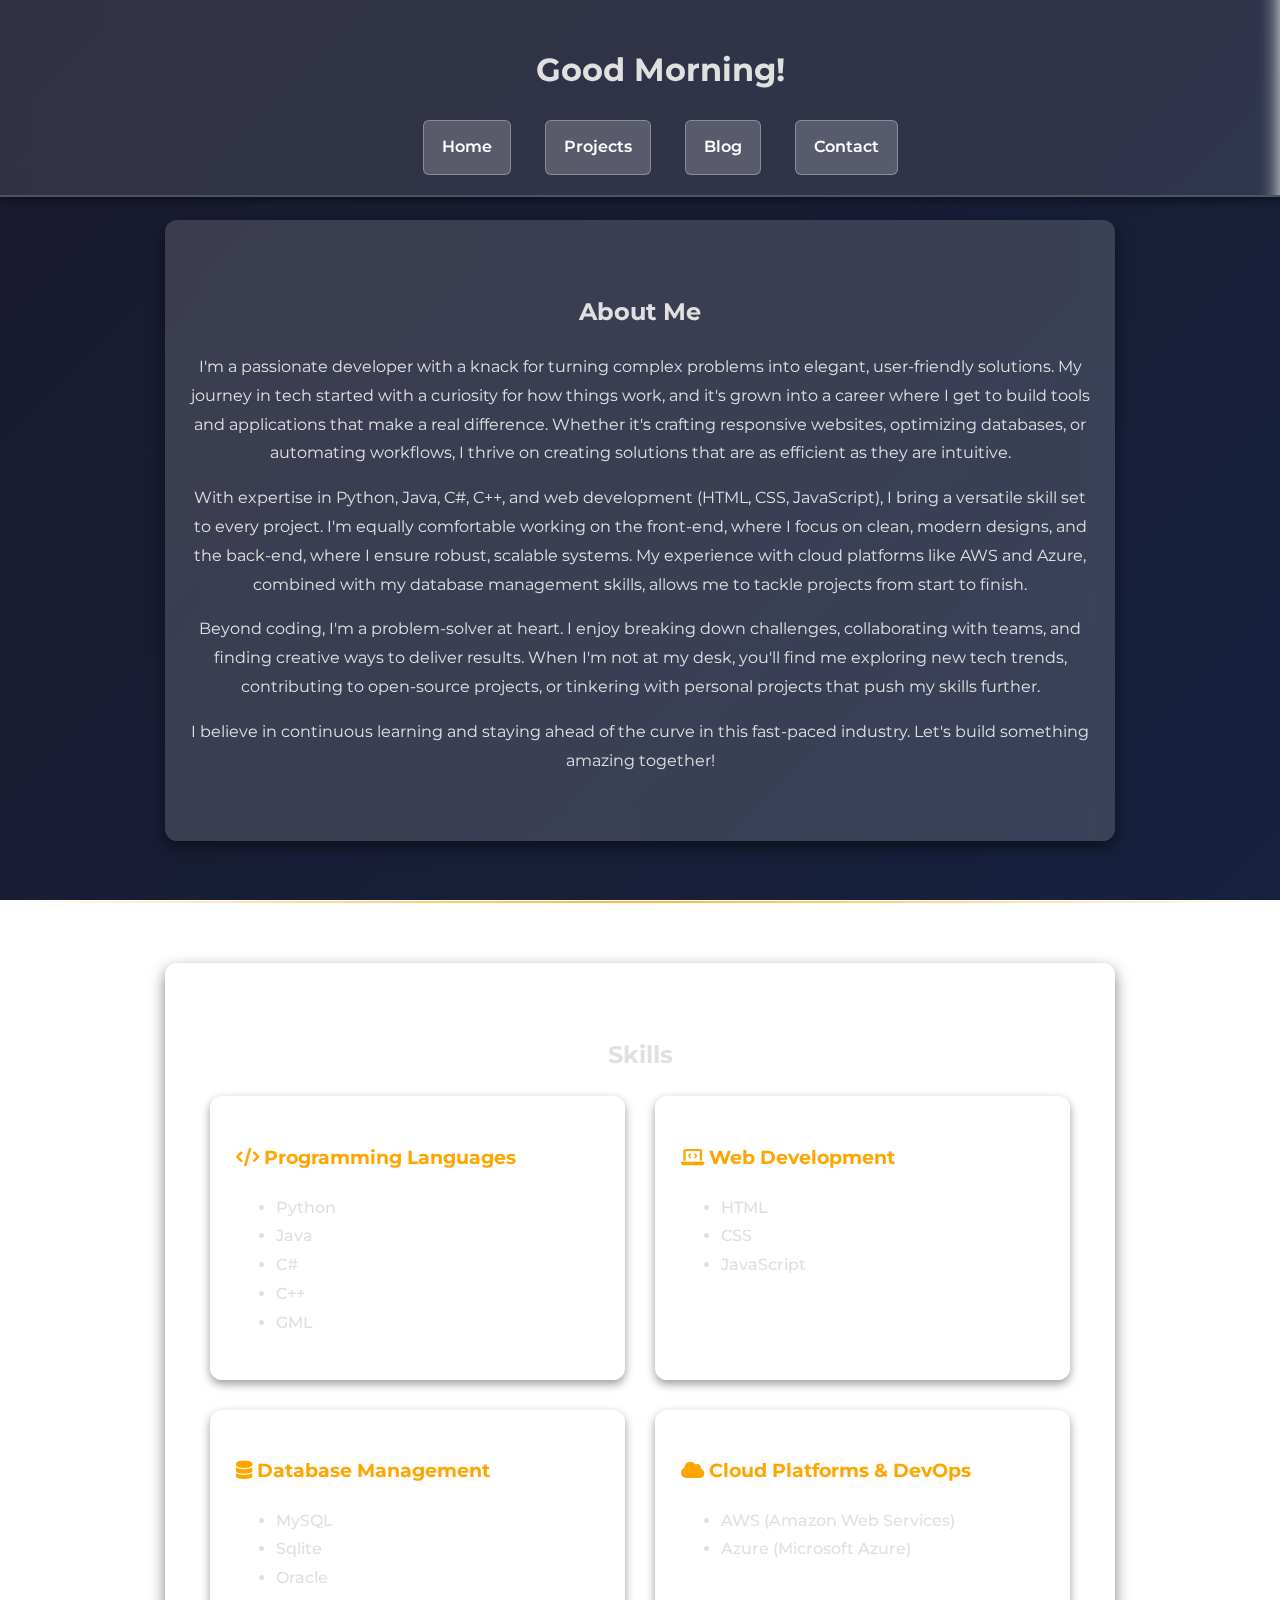
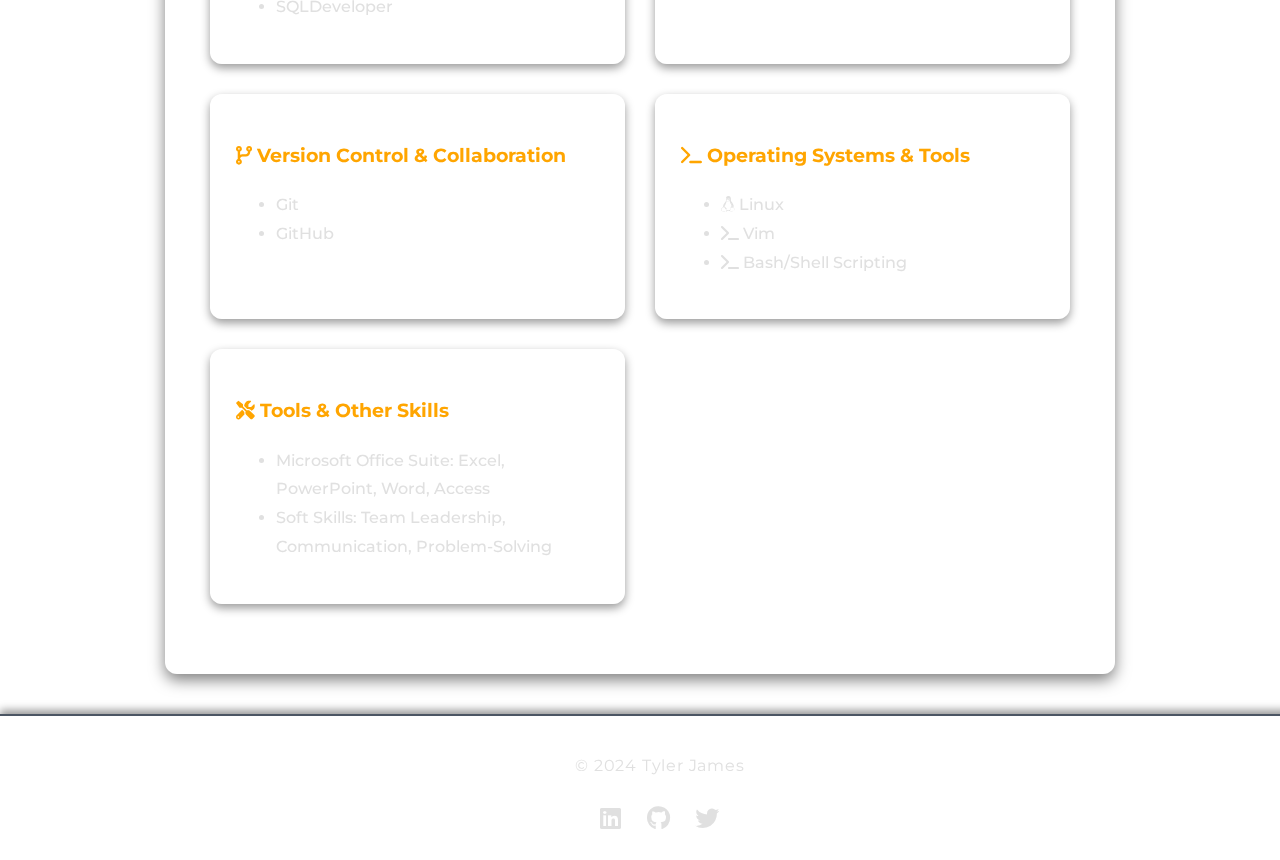
==== commit 83fa62ce: "Update index.html" ====
--- a/index.html
+++ b/index.html
@@ -37,7 +37,7 @@
         <h2>About Me</h2>
         <!-- ༄ Biography Paragraphs ༄ -->
         <p>I'm a passionate developer with a knack for turning complex problems into elegant, user-friendly solutions. My journey in tech started with a curiosity for how things work, and it's grown into a career where I get to build tools and applications that make a real difference. Whether it's crafting responsive websites, optimizing databases, or automating workflows, I thrive on creating solutions that are as efficient as they are intuitive.</p>
-        <p>With expertise in Python, Java, and web development (HTML, CSS, JavaScript), I bring a versatile skill set to every project. I'm equally comfortable working on the front-end, where I focus on clean, modern designs, and the back-end, where I ensure robust, scalable systems. My experience with cloud platforms like AWS and Azure, combined with my database management skills, allows me to tackle projects from start to finish.</p>
+        <p>With expertise in Python, Java, C#, C++, and web development (HTML, CSS, JavaScript), I bring a versatile skill set to every project. I'm equally comfortable working on the front-end, where I focus on clean, modern designs, and the back-end, where I ensure robust, scalable systems. My experience with cloud platforms like AWS and Azure, combined with my database management skills, allows me to tackle projects from start to finish.</p>
         <p>Beyond coding, I'm a problem-solver at heart. I enjoy breaking down challenges, collaborating with teams, and finding creative ways to deliver results. When I'm not at my desk, you'll find me exploring new tech trends, contributing to open-source projects, or tinkering with personal projects that push my skills further.</p>
         <p>I believe in continuous learning and staying ahead of the curve in this fast-paced industry. Let's build something amazing together!</p>
       </section>
--- a/styles.css
+++ b/styles.css
@@ -3,6 +3,7 @@
 ===================================================================== */
 html {
     scroll-behavior: smooth;
+    overflow-x: hidden;
 }
 
 body {
@@ -17,6 +18,7 @@
     min-height: 100vh;
     line-height: 1.8;
     font-size: 16px;
+    overflow-x: hidden;
 }
 
 /* =====================================================================
@@ -42,7 +44,7 @@
     border-bottom: none;
     box-shadow: none;
     backdrop-filter: none;
-    padding: 8px 20px; /* Further reduced vertical padding */
+    padding: 8px 20px;
 }
 
 header.scrolled #welcome-message {
@@ -55,15 +57,15 @@
 /* Adjusted nav positioning */
 header.scrolled nav {
     position: relative;
-    top: -50px; /* Increased upward movement */
+    top: -50px;
 }
 
 /* Scrolled state navigation buttons */
 header.scrolled nav a {
     background: rgba(255, 255, 255, 0.2);
     border: 1px solid rgba(255, 255, 255, 0.3);
-    padding: 10px 15px; /* Reduced button padding */
-    font-size: 0.9rem; /* Slightly smaller font */
+    padding: 10px 15px;
+    font-size: 0.9rem;
 }
 
 nav ul {
@@ -97,11 +99,14 @@
     transform: scale(1.1);
     box-shadow: 0 4px 10px rgba(255, 165, 0, 0.5);
 }
+
 /* =====================================================================
    Main Content
 ===================================================================== */
 main {
     padding-top: 100px;
+    width: 100%;
+    overflow-x: hidden;
 }
 
 /* =====================================================================
@@ -116,6 +121,7 @@
     box-shadow: 0 6px 15px rgba(0, 0, 0, 0.5);
     text-align: center;
     backdrop-filter: blur(12px);
+    width: 90%;
 }
 
 /* Add extra top margin to the first section */
@@ -128,10 +134,12 @@
 ===================================================================== */
 .skills-container, .projects-container, .blog-container {
     display: grid;
-    grid-template-columns: repeat(auto-fit, minmax(320px, 1fr));
+    grid-template-columns: repeat(auto-fit, minmax(280px, 1fr));
     gap: 30px;
     margin: 20px 0;
     padding: 0 20px;
+    width: 100%;
+    box-sizing: border-box;
 }
 
 .skill, .project, .blog-post {
@@ -143,6 +151,8 @@
     transition: all 0.3s ease;
     text-align: left;
     box-shadow: 0 4px 10px rgba(0, 0, 0, 0.4);
+    width: 100%;
+    box-sizing: border-box;
 }
 
 .skill:hover, .project:hover, .blog-post:hover {
@@ -152,6 +162,23 @@
     border: 1px solid rgba(255, 165, 0, 0.8);
 }
 
+.project-link {
+    text-decoration: none;
+    color: inherit;
+    display: block;
+}
+
+.project-link:hover .project {
+    transform: translateY(-7px);
+    background-color: rgba(255, 255, 255, 0.25);
+    box-shadow: 0 8px 20px rgba(0, 0, 0, 0.6);
+    border: 1px solid rgba(255, 165, 0, 0.8);
+}
+
+.project-link:hover h3 {
+    color: #ffffff;
+}
+
 /* =====================================================================
    Blog Post Hover Effects
 ===================================================================== */
@@ -204,23 +231,39 @@
 }
 
 /* =====================================================================
-   Gradient Buttons
+   Buttons (Improved Read More Style)
 ===================================================================== */
 .btn-submit, .read-more {
-    background: linear-gradient(135deg, #ffa500, #ff6347);
-    color: #ffffff;
-    border: none;
-    padding: 12px 24px;
+    background: rgba(255, 255, 255, 0.1);
+    color: #ffffff;
+    border: 1px solid rgba(255, 255, 255, 0.3);
+    padding: 10px 20px;
     border-radius: 6px;
     font-size: 1rem;
     font-weight: 600;
     cursor: pointer;
-    transition: transform 0.3s ease, box-shadow 0.3s ease;
+    transition: all 0.3s ease;
+    backdrop-filter: blur(5px);
+    text-decoration: none;
+    display: inline-block;
+    margin-top: 15px;
 }
 
 .btn-submit:hover, .read-more:hover {
-    transform: translateY(-3px);
-    box-shadow: 0 6px 12px rgba(255, 165, 0, 0.4);
+    background: rgba(255, 165, 0, 0.2);
+    color: #ffffff;
+    border-color: #ffa500;
+    transform: translateY(-2px);
+    box-shadow: 0 4px 12px rgba(255, 165, 0, 0.2);
+}
+
+.read-more {
+    background: rgba(255, 255, 255, 0.1);
+    border: 1px solid rgba(255, 165, 0, 0.3);
+}
+
+.read-more:hover {
+    background: rgba(255, 165, 0, 0.15);
 }
 
 /* =====================================================================
@@ -312,63 +355,67 @@
    Mobile Responsiveness Enhancements
 ===================================================================== */
 @media (max-width: 768px) {
-    /* Adjust header for mobile */
+    /* Header adjustments */
     header {
+        position: static !important;
         padding: 15px 10px;
-        position: fixed;
-    }
-
-    /* Mobile navigation adjustments */
-    nav li {
-        margin: 8px 0;
-    }
-
-    nav a {
-        padding: 10px 15px;
-        font-size: 0.9rem;
+    }
+
+    /* Reset scrolled state styles */
+    header.scrolled {
+        position: static !important;
+        padding: 15px 10px !important;
+        background: rgba(255, 255, 255, 0.1);
+        border-bottom: 2px solid #4b5563;
+    }
+
+    header.scrolled nav {
+        top: 0 !important;
     }
 
     /* Main content spacing */
     main {
-        padding-top: 80px; /* Reduced from 100px */
+        padding-top: 20px !important;
     }
 
     /* Content section adjustments */
     .content-section {
-        margin: 60px auto 20px;
+        margin: 30px auto 20px;
         padding: 25px 15px;
-    }
-
-    /* Smaller headings */
-    h1 {
-        font-size: 1.8rem !important;
-        margin: 0.5em 0;
-    }
-
-    h2 {
-        font-size: 1.5rem !important;
-    }
-
-    /* Compact project/skill cards */
-    .skills-container, 
-    .projects-container, 
+        width: 95%;
+    }
+
+    /* Grid layout adjustments */
+    .skills-container,
+    .projects-container,
     .blog-container {
-        gap: 15px;
-    }
-
-    .skill, 
-    .project, 
-    .blog-post {
-        padding: 15px;
-    }
-
-    /* Hide welcome message on mobile when scrolled */
+        grid-template-columns: 1fr;
+        gap: 20px;
+        padding: 0 10px;
+    }
+
+    /* Card adjustments */
+    .skill, .project, .blog-post {
+        padding: 20px;
+    }
+
+    /* Navigation items */
+    nav li {
+        margin: 0 10px;
+    }
+
+    nav a {
+        padding: 10px 12px;
+        font-size: 0.9rem;
+    }
+
+    /* Hide welcome message */
     header.scrolled #welcome-message {
         display: none;
     }
 
-    /* Better form handling */
-    .contact-form input, 
+    /* Form adjustments */
+    .contact-form input,
     .contact-form textarea {
         font-size: 0.9rem;
     }
@@ -381,16 +428,16 @@
     }
 
     nav a {
-        padding: 8px 12px;
+        padding: 8px 10px;
         font-size: 0.8rem;
     }
 
     main {
-        padding-top: 70px;
+        padding-top: 15px !important;
     }
 
     .content-section {
-        margin: 50px auto 15px;
+        margin: 25px auto 15px;
         padding: 20px 10px;
     }
 
@@ -402,6 +449,7 @@
         font-size: 1.3rem !important;
     }
 }
+
 /* =====================================================================
    Accessibility Improvements
 ===================================================================== */
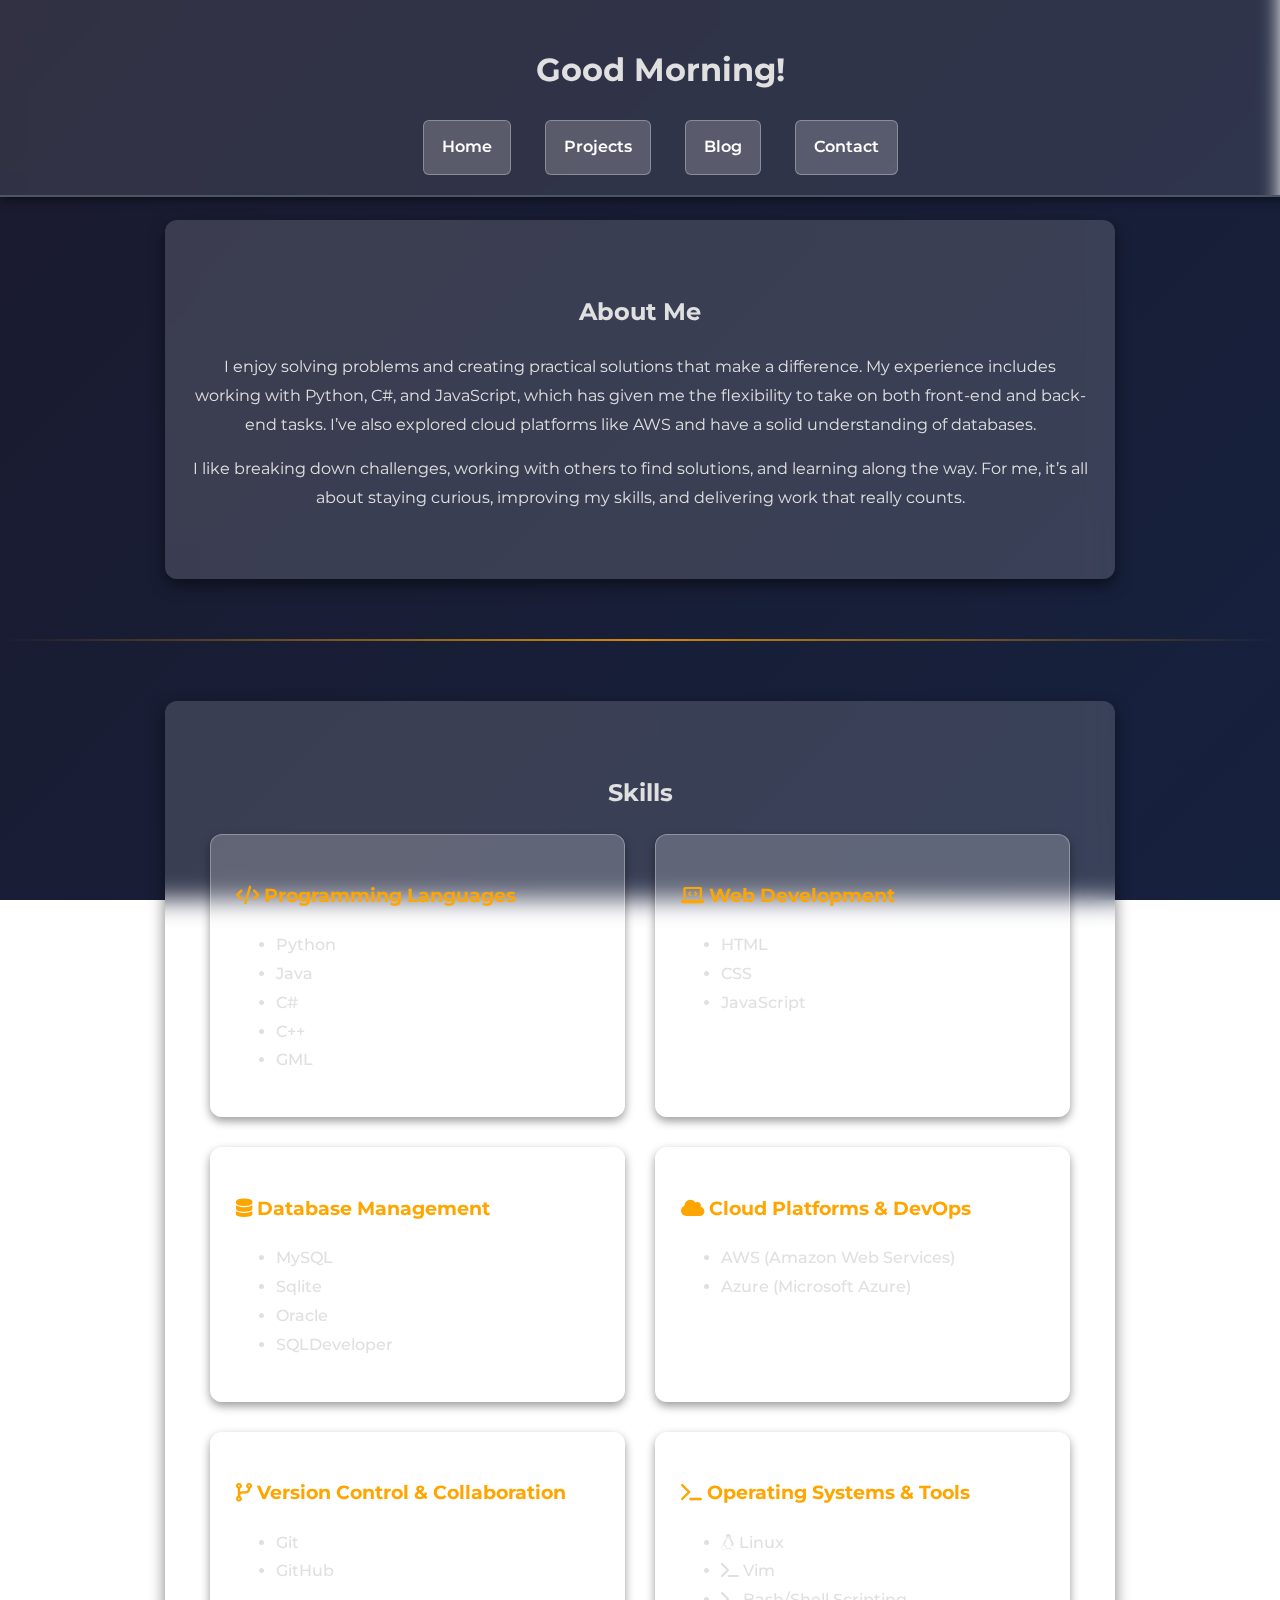
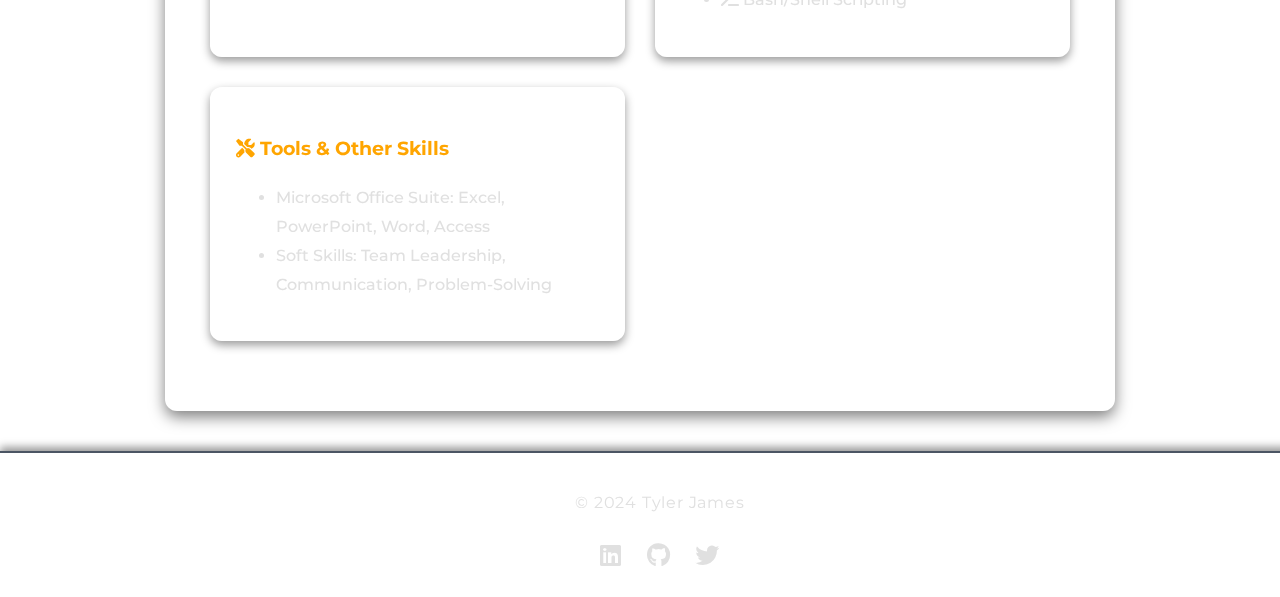
==== commit b1571f57: "index.html" ====
--- a/index.html
+++ b/index.html
@@ -36,10 +36,8 @@
       <section id="about-me" class="content-section">
         <h2>About Me</h2>
         <!-- ༄ Biography Paragraphs ༄ -->
-        <p>I'm a passionate developer with a knack for turning complex problems into elegant, user-friendly solutions. My journey in tech started with a curiosity for how things work, and it's grown into a career where I get to build tools and applications that make a real difference. Whether it's crafting responsive websites, optimizing databases, or automating workflows, I thrive on creating solutions that are as efficient as they are intuitive.</p>
-        <p>With expertise in Python, Java, C#, C++, and web development (HTML, CSS, JavaScript), I bring a versatile skill set to every project. I'm equally comfortable working on the front-end, where I focus on clean, modern designs, and the back-end, where I ensure robust, scalable systems. My experience with cloud platforms like AWS and Azure, combined with my database management skills, allows me to tackle projects from start to finish.</p>
-        <p>Beyond coding, I'm a problem-solver at heart. I enjoy breaking down challenges, collaborating with teams, and finding creative ways to deliver results. When I'm not at my desk, you'll find me exploring new tech trends, contributing to open-source projects, or tinkering with personal projects that push my skills further.</p>
-        <p>I believe in continuous learning and staying ahead of the curve in this fast-paced industry. Let's build something amazing together!</p>
+        <p>I enjoy solving problems and creating practical solutions that make a difference. My experience includes working with Python, C#, and JavaScript, which has given me the flexibility to take on both front-end and back-end tasks. I’ve also explored cloud platforms like AWS and have a solid understanding of databases.</p>
+        <p>I like breaking down challenges, working with others to find solutions, and learning along the way. For me, it’s all about staying curious, improving my skills, and delivering work that really counts.</p>
       </section>
 
       <!-- ✧ ORANGE DIVIDER ✧ -->
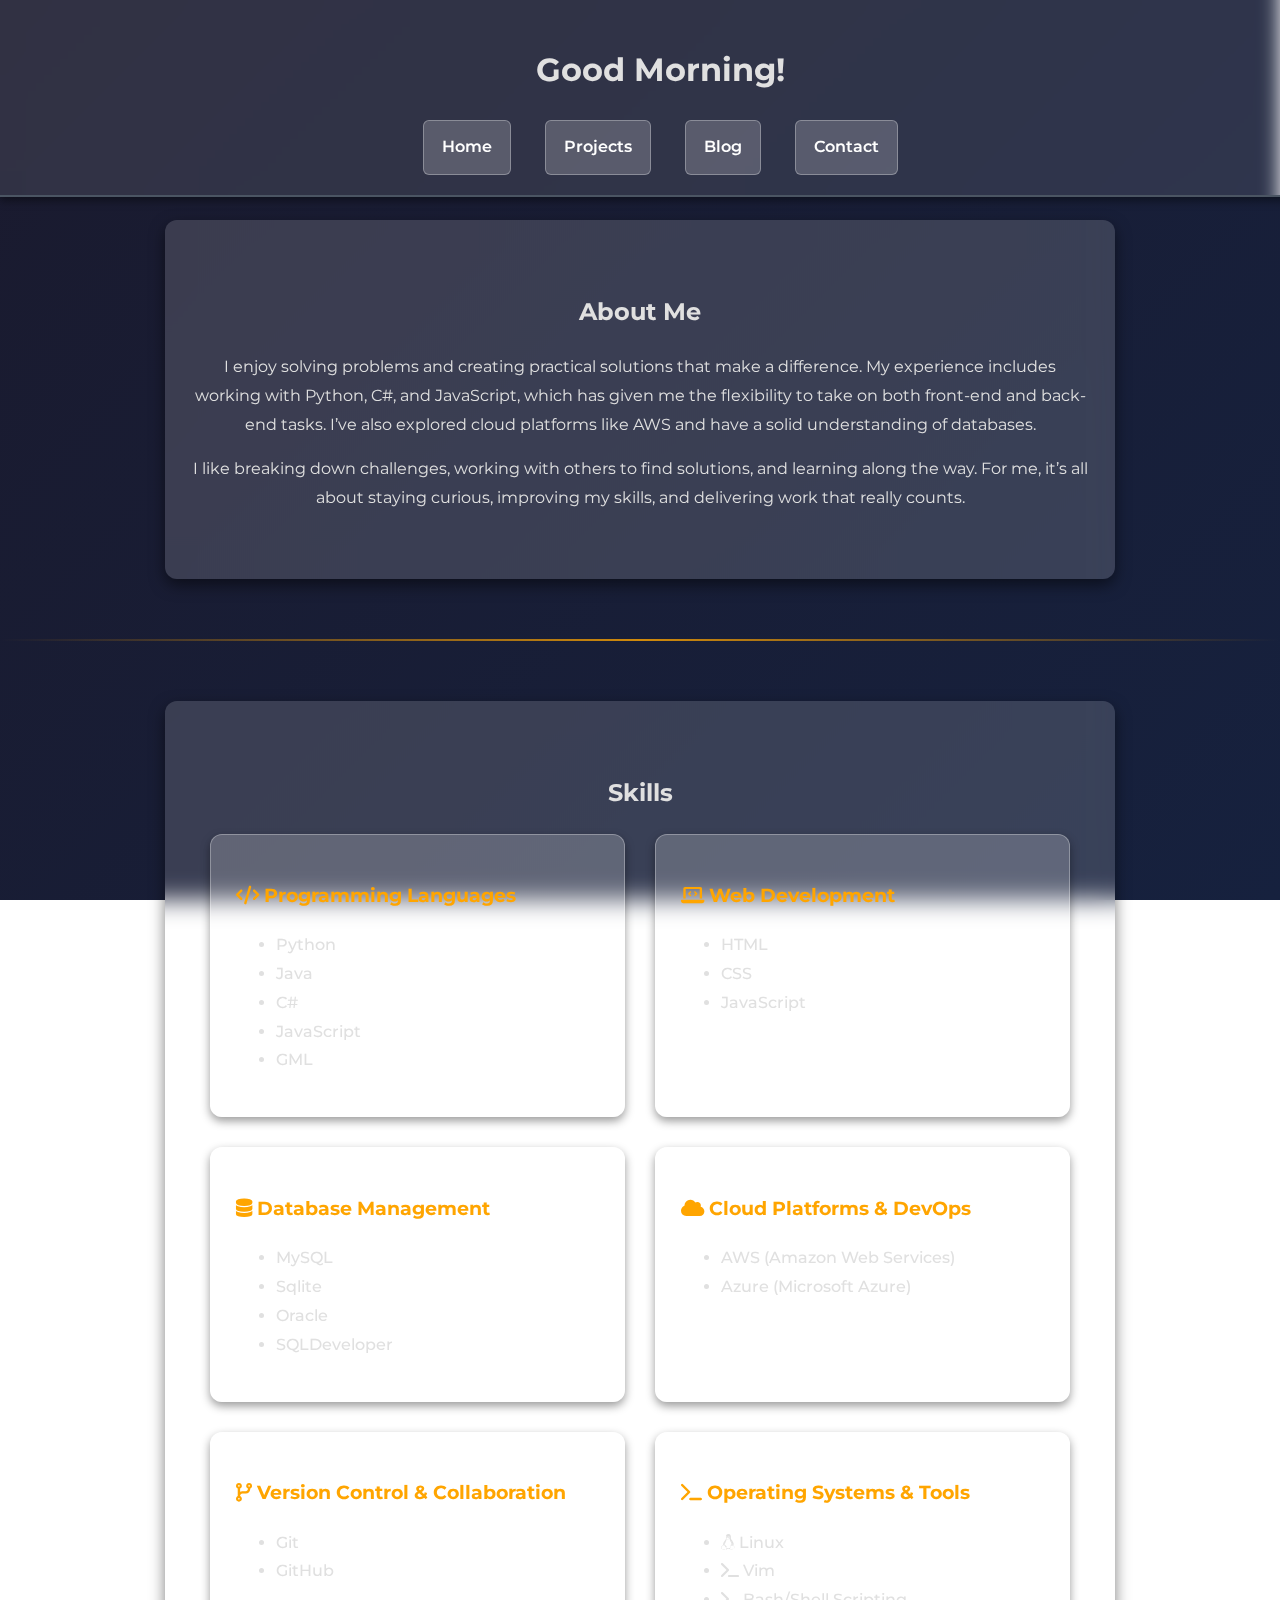
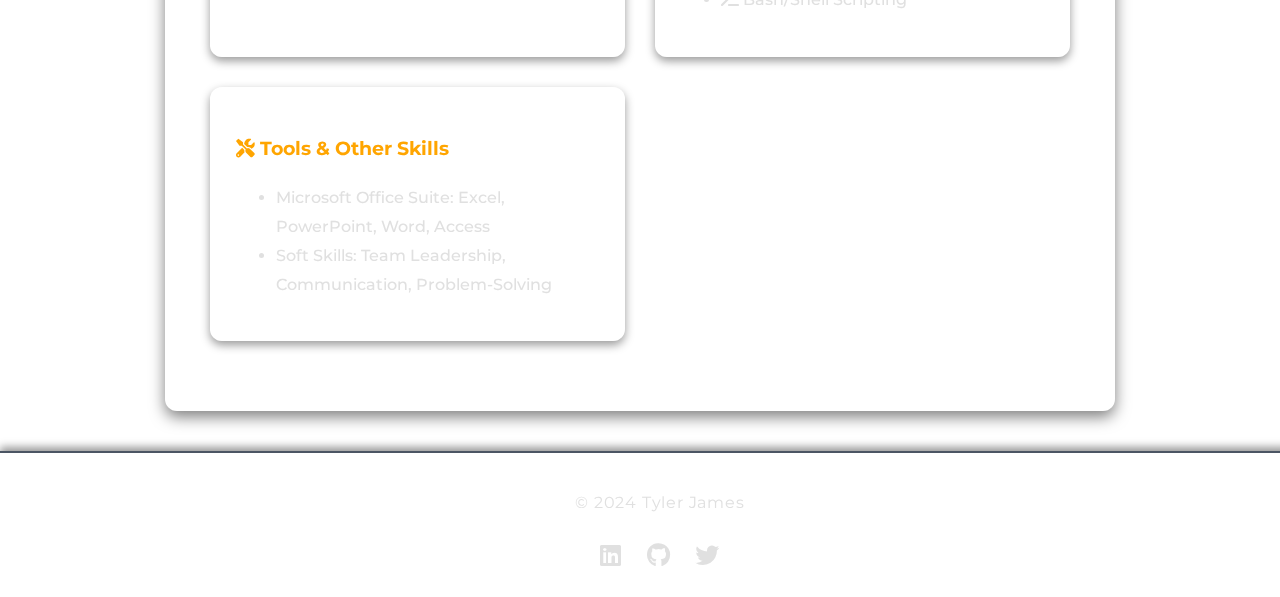
==== commit 20edb5d7: "index.html" ====
--- a/index.html
+++ b/index.html
@@ -57,7 +57,7 @@
               <li>Python</li>
               <li>Java</li>
               <li>C#</li>
-              <li>C++</li>
+              <li>JavaScript</li>
               <li>GML</li>
             </ul>
           </div>
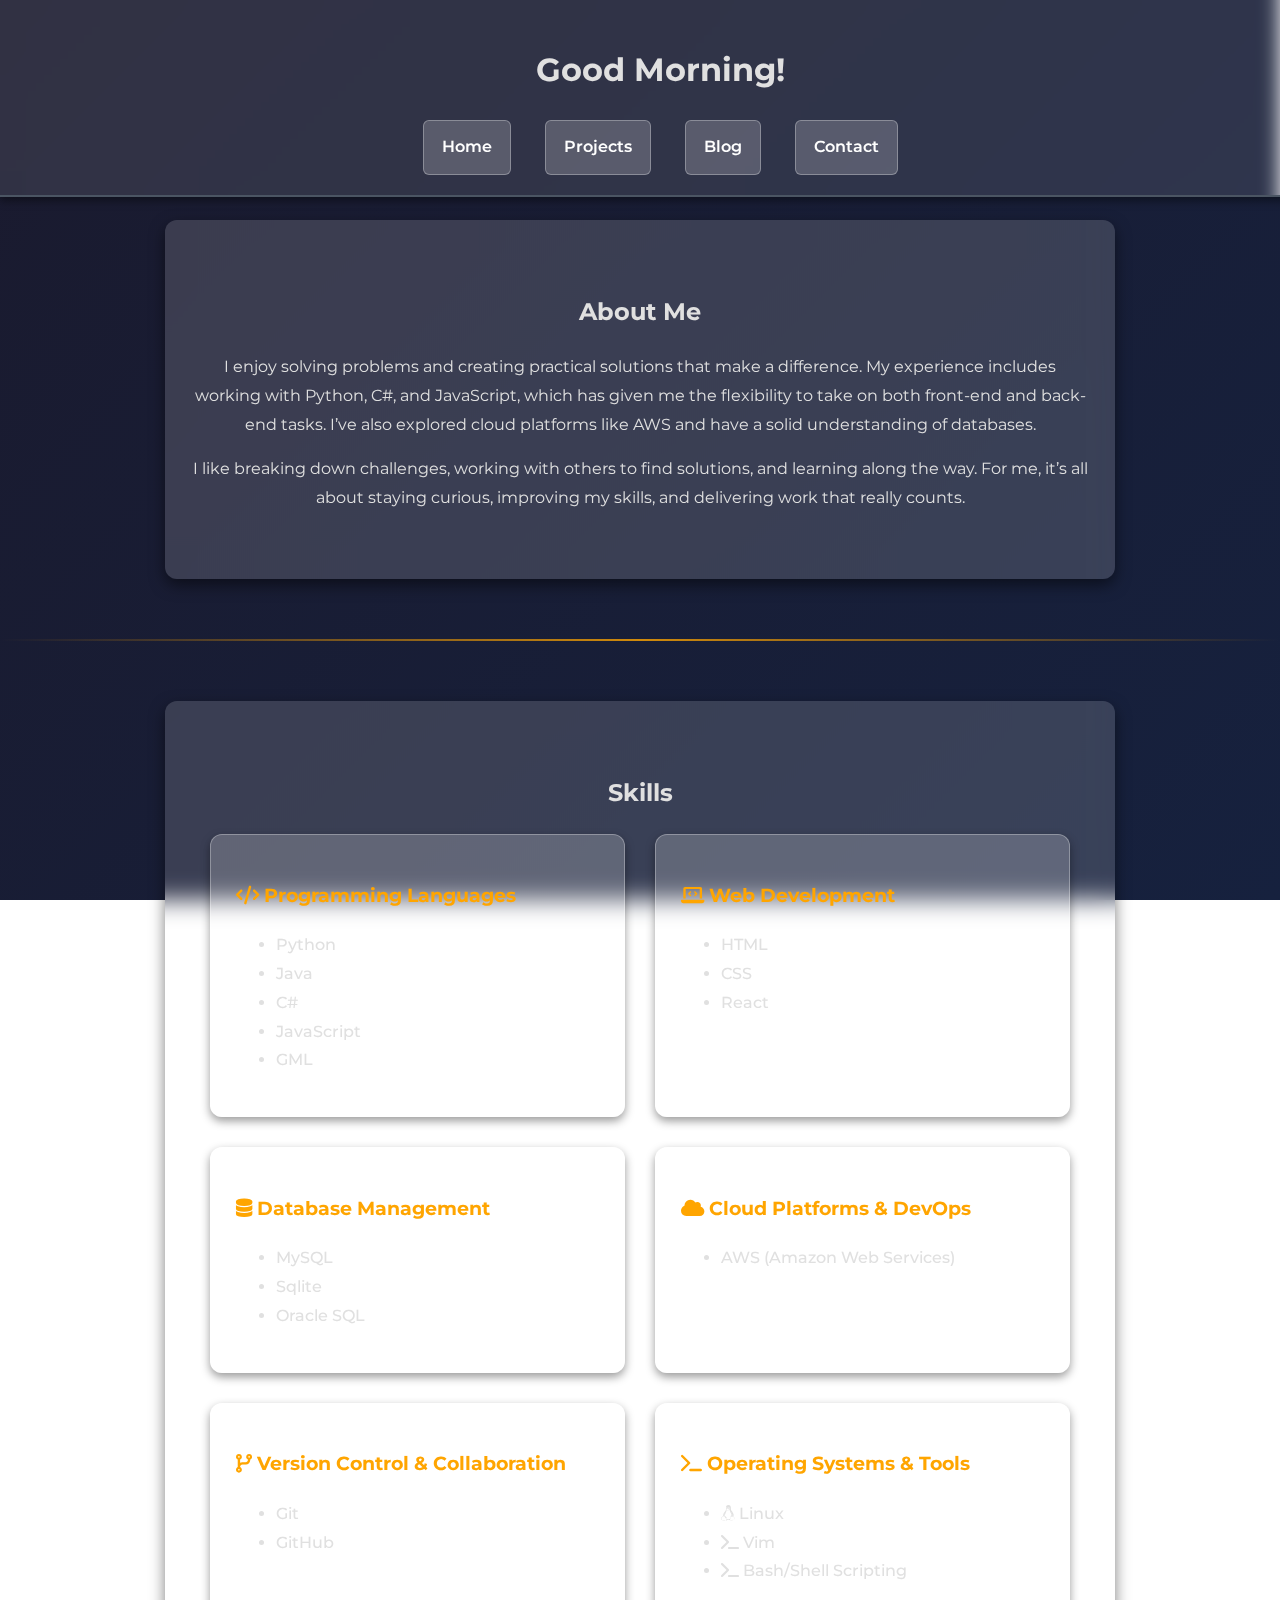
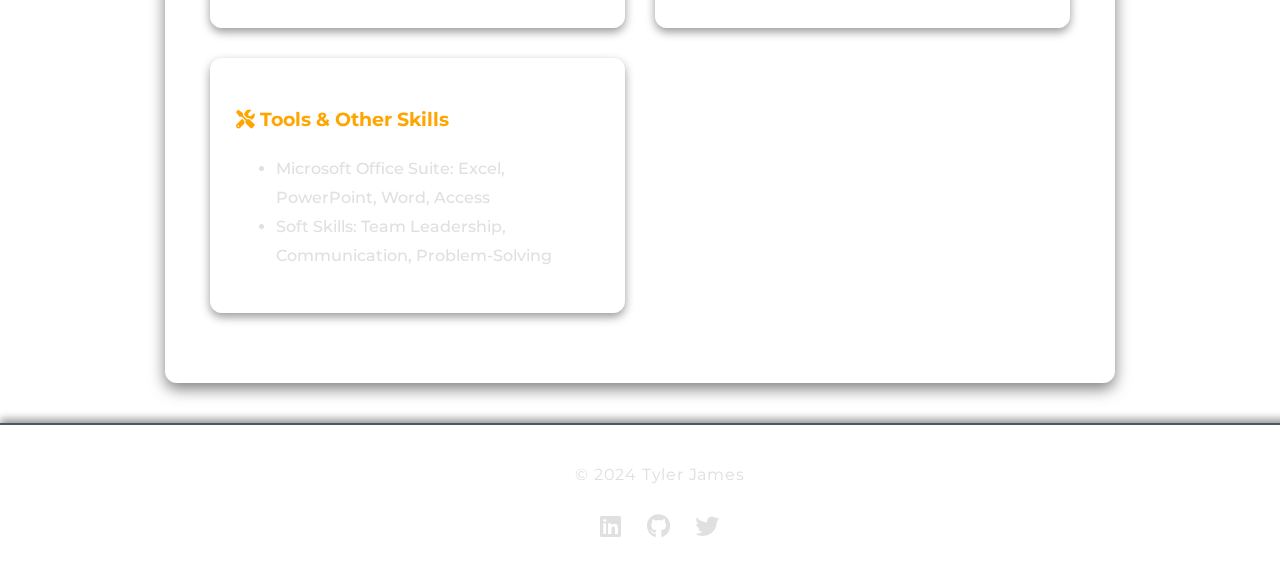
==== commit 8bccaf73: "index.html" ====
--- a/index.html
+++ b/index.html
@@ -68,7 +68,7 @@
             <ul>
               <li>HTML</li>
               <li>CSS</li>
-              <li>JavaScript</li>
+              <li>React</li>
             </ul>
           </div>
 
@@ -78,8 +78,7 @@
             <ul>
               <li>MySQL</li>
               <li>Sqlite</li>
-              <li>Oracle</li>
-              <li>SQLDeveloper</li>
+              <li>Oracle SQL</li>
             </ul>
           </div>
 
@@ -88,7 +87,6 @@
             <h3><i class="fas fa-cloud"></i> Cloud Platforms & DevOps</h3>
             <ul>
               <li>AWS (Amazon Web Services)</li>
-              <li>Azure (Microsoft Azure)</li>
             </ul>
           </div>
 
